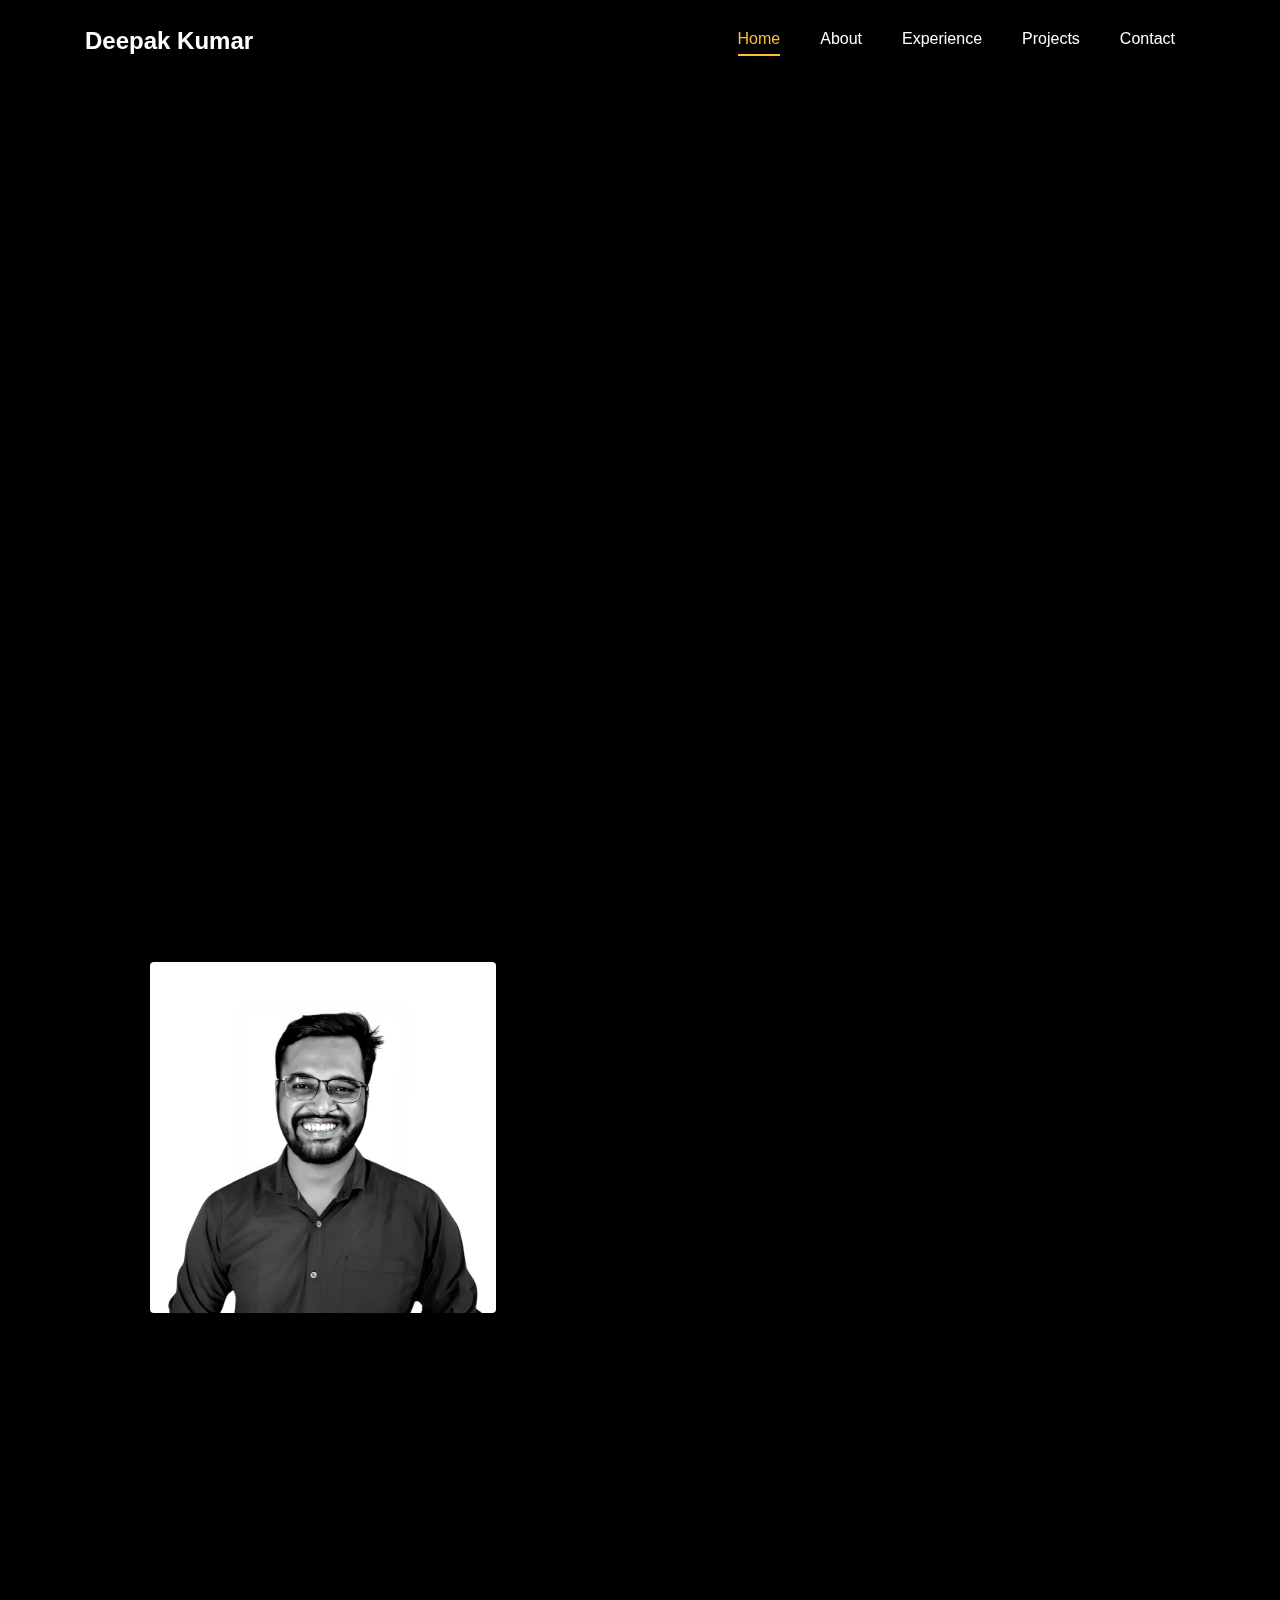
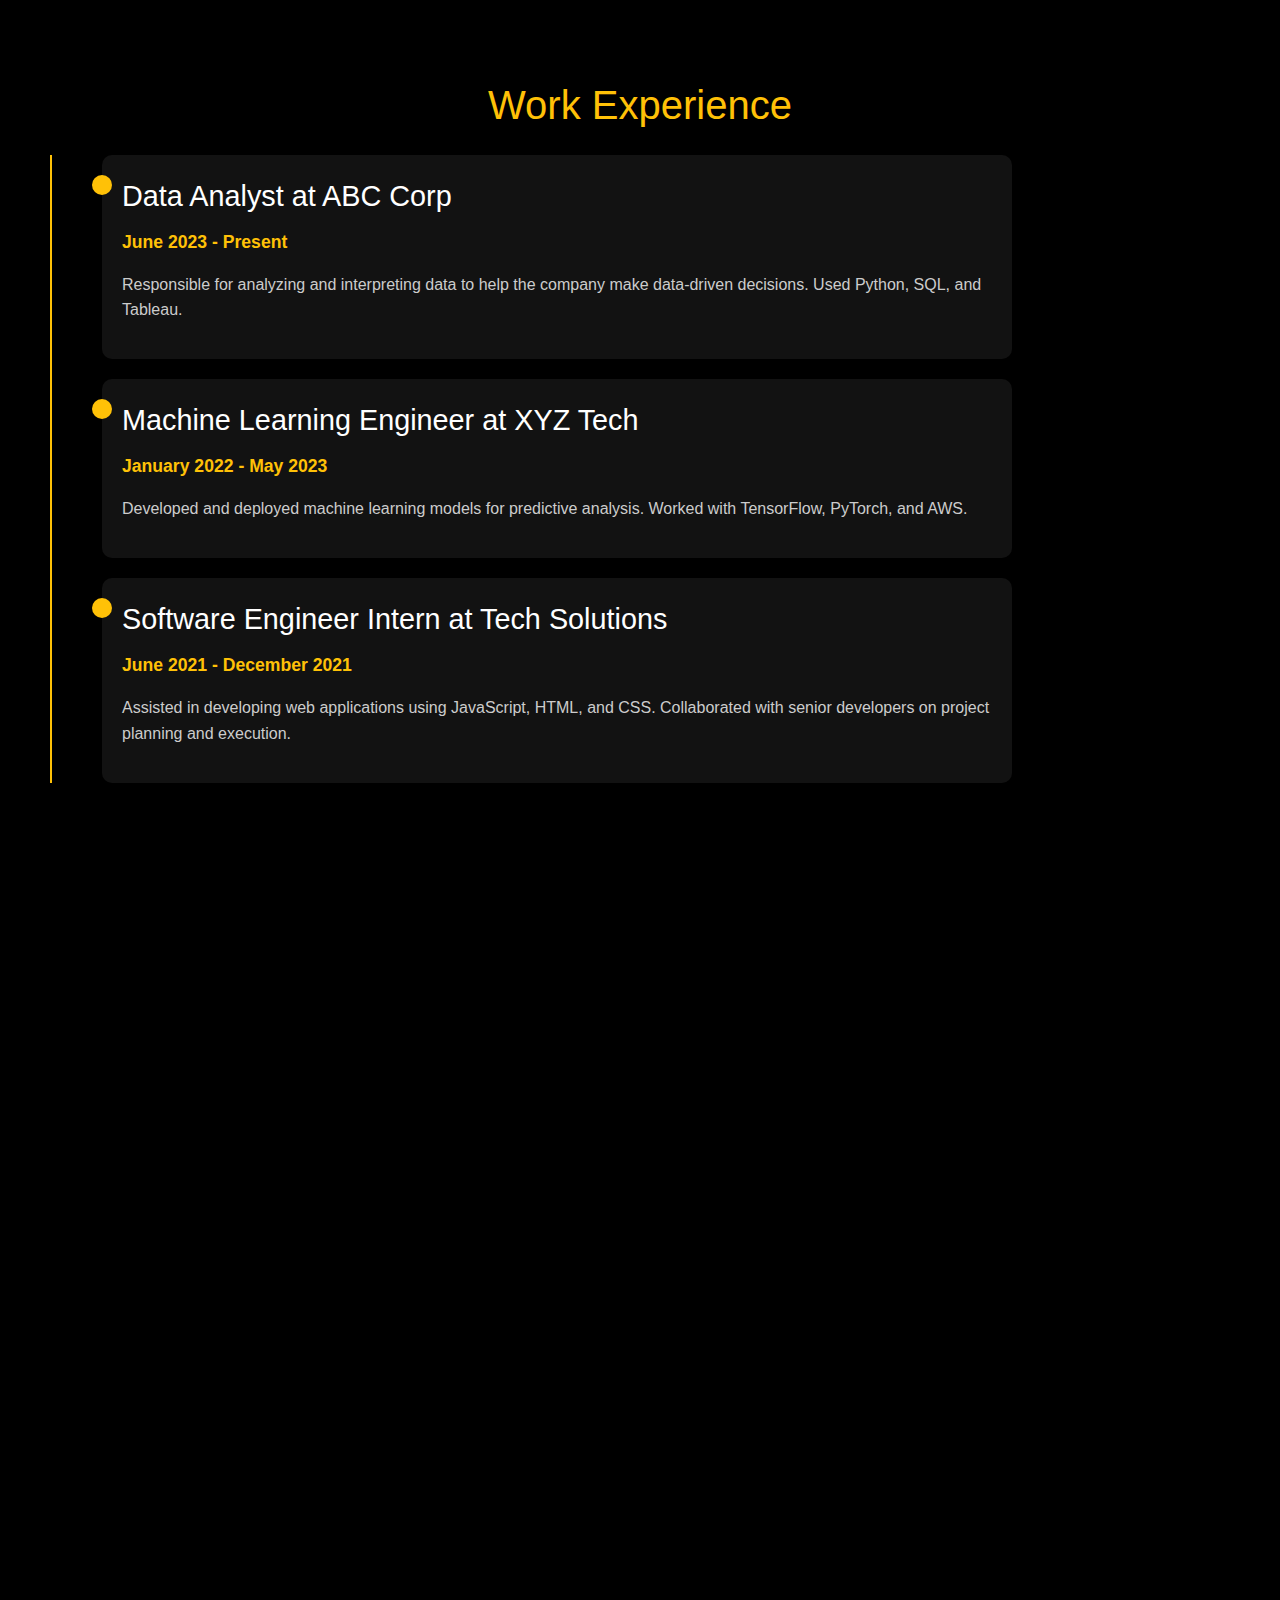
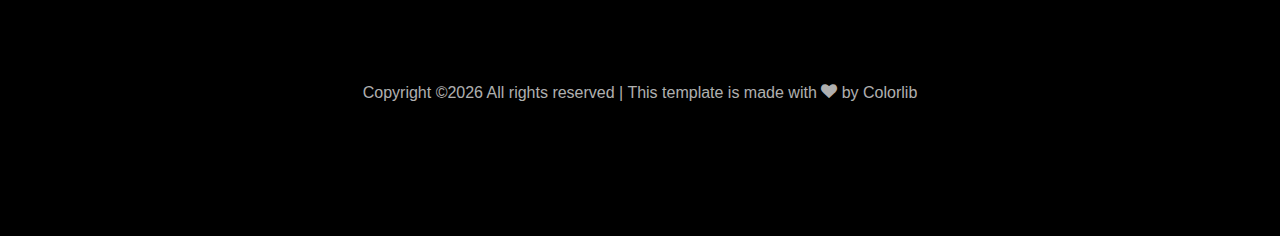
==== index.html @ e30ad7eb "project_3" ====
<!DOCTYPE html>
<html lang="en">
  <head>
    <title>Deepak kumar</title>
	  <!-- Favicons -->
  <link href="images/favicon.png" rel="icon">
    <meta charset="utf-8">
    <meta name="viewport" content="width=device-width, initial-scale=1, shrink-to-fit=no">
    
    <link href="https://fonts.googleapis.com/css?family=Poppins:100,200,300,400,500,600,700,800,900" rel="stylesheet">

    <link rel="stylesheet" href="css/open-iconic-bootstrap.min.css">
    <link rel="stylesheet" href="css/animate.css">
    
    <link rel="stylesheet" href="css/owl.carousel.min.css">
    <link rel="stylesheet" href="css/owl.theme.default.min.css">
    <link rel="stylesheet" href="css/magnific-popup.css">

    <link rel="stylesheet" href="css/aos.css">

    <link rel="stylesheet" href="css/ionicons.min.css">
    
    <link rel="stylesheet" href="css/flaticon.css">
    <link rel="stylesheet" href="css/icomoon.css">
    <link rel="stylesheet" href="css/style.css">



<style>

/*======================================
//--//-->   ABOUT
======================================*/

.about-mf .box-shadow-full {
  padding-top: 4rem;
  padding-bottom: 4rem;
}

.about-mf .about-img {
  margin-bottom: 2rem;
}

.about-mf .about-img img {
  margin-left: 10px;
}


.skill-mf .progress {
  /* background-color: #cde1f8; */
  margin: .5rem 0 1.2rem 0;
  border-radius: 0;
  height: .7rem;
}

.skill-mf .progress .progress-bar {
  height: .7rem;
  background-color: #ffbd39;
}


/* Animation styles */
#typing-animation {
  position: relative;
  font-size: 30px;
  font-weight: bold;
  color: rgb(255, 255, 255);
  overflow: hidden;
  white-space: nowrap;
  animation: typing 3s steps(20, end) infinite;
}

#typing-animation:before {
  content: "";
  /* position: absolute; */
  top: 0;
  left: 0;
  width: 0;
  height: 100%;
  background-color: #ccc;
  animation: typing-cursor 0.5s ease-in-out infinite;
}

@keyframes typing {
  from {
    width: 0;
  }
  to {
    width: 100%;
  }
}

@keyframes typing-cursor {
  from {
    width: 5px;
  }
  to {
    width: 0;
  }
}


/* project image zoom effect */

.zoom-effect {
  overflow: hidden;
  transition: transform 0.3s ease-out;
}

.zoom-effect:hover {
  transform: scale(1.1);
}


</style>


  </head>
  <body data-spy="scroll" data-target=".site-navbar-target" data-offset="300">
	  
	  
    <nav class="navbar navbar-expand-lg navbar-dark ftco_navbar ftco-navbar-light site-navbar-target" id="ftco-navbar">
	    <div class="container">
	      <a class="navbar-brand" href="index.html">Deepak Kumar</a>
	      <button class="navbar-toggler js-fh5co-nav-toggle fh5co-nav-toggle" type="button" data-toggle="collapse" data-target="#ftco-nav" aria-controls="ftco-nav" aria-expanded="false" aria-label="Toggle navigation">
	        <span class="oi oi-menu"></span> Menu
	      </button>

	      <div class="collapse navbar-collapse" id="ftco-nav">
	        <ul class="navbar-nav nav ml-auto">
	          <li class="nav-item"><a href="#home-section" class="nav-link"><span>Home</span></a></li>
	          <li class="nav-item"><a href="#about-section" class="nav-link"><span>About</span></a></li>
	          <li class="nav-item"><a href="#work-experience" class="nav-link"><span>Experience</span></a></li>
<!-- 	          <li class="nav-item"><a href="#resume-section" class="nav-link"><span>Resume</span></a></li> -->
	          <li class="nav-item"><a href="#project-section" class="nav-link"><span>Projects</span></a></li>
	          <li class="nav-item"><a href="#contact-section" class="nav-link"><span>Contact</span></a></li>
	        </ul>
	      </div>
	    </div>
	  </nav>
	  <section id="home-section" class="hero">
		  <div class="home-slider  owl-carousel">
	       <div class="slider-item ">
	      	<div class="overlay"></div>
	         <div class="container">
	          <div class="row d-md-flex no-gutters slider-text align-items-end justify-content-end" data-scrollax-parent="true">
	          	<div class="one-third js-fullheight order-md-last img" style ="background-image:url(images/bg_1.png);">
	          	 <div class="overlay"></div>
	          	</div>
		          <div class="one-forth d-flex  align-items-center ftco-animate" data-scrollax=" properties: { translateY: '70%' }">
		          	<div class="text">
		          		<span class="subheading">Hello!</span>
			            <h1 class="mb-4 mt-3">I'm <span>Deepak Kumar</span></h1>

						<!-- Element to contain animated typing -->
						<span id="typing-animation"></span>

						<script>

						// Initialize the typing animation
						const typingAnimationElement = document.getElementById('typing-animation');

						// Create an array of typing text
						const typingTexts = [
						'Data Analyst  ',
						'  ',
						'   ',
						];

						// Create a function to display the typing animation for a given text
						function playTypingAnimation(text) {
						// Loop through each character and add it to the element
						for (let i = 0; i < text.length; i++) {
							setTimeout(() => {
							typingAnimationElement.textContent += text[i];
							}, i * 200); // Increase the delay to slow down the typing animation
						}

						// Once the animation is complete, reset the text and start over
						setTimeout(() => {
							typingAnimationElement.textContent = '';
							playTypingAnimation(typingTexts[(typingTexts.indexOf(text) + 1) % typingTexts.length]);
						}, text.length * 200);
						}

						// Start the typing animation loop
						playTypingAnimation(typingTexts[0]);

						</script>

						<br>
						<br>
			            <h2>Making Data Speak</h2>
						<!-- <h2 class="d-flex" style="margin-bottom: 0">With over 5 years of experience</h2> -->
						<!-- <br> -->
			            <p><a href="https://medium.com/@kumardeepaks2k" target="_blank" class="btn btn-primary py-3 px-4">Blogs</a> 
							<a href="https://www.linkedin.com/in/deepakkumar2k/" target="_blank" class="btn btn-white btn-outline-white py-3 px-4">LinkedIn</a></p>
		            </div>
		          </div>
	        	</div>
	        </div>
	      </div>
		</div>
    </section>



    <section class="ftco-about img ftco-section ftco-no-pb" id="about-section">
    	<div class="container">
			<div class="row">
				<div class="row d-flex align-items-stretch">
				<!-- <div class="row d-flex"> -->
					<div class="col-md-6 col-lg-5 d-flex">
						<div class="img-about img d-flex align-items-stretch">
							<div class="overlay">
								<div class="row">
									<div class="col-sm-6 col-md-5">
									  <div class="about-img">
										<img src="images\hfdd.jpg" class="img-fluid rounded b-shadow-a" alt="">
									  </div>
									</div>
									<!-- Details next to profile image -->
									<div class="col-sm-6 col-md-7">
									  <div class="about-info">
										<!-- <p><span class="title-s">Name: </span> <span>Deepak Kumar</span></p>
										<p><span class="title-s">Role: </span> <span> Data Analyst</span></p>
										<p><span class="title-s">Skills: </span> <span>Valuation and Data Analytics</span></p>
										<p><span class="title-s">Address: </span> <span>Cuttack, India</span></p> -->
									  </div>
									</div>
								  </div>

								<!-- <div class="skill-mf">
									<p class="title-s">Skills</p>
									<span>SQL</span> <span class="pull-right">95%</span>
									<div class="progress">
										<div class="progress-bar" role="progressbar" style="width: 95%;" aria-valuenow="95" aria-valuemin="0"
											aria-valuemax="100"></div>
									</div>
									
									<span>PYTHON</span> <span class="pull-right">85%</span>
									<div class="progress">
										<div class="progress-bar" role="progressbar" style="width: 85%" aria-valuenow="85" aria-valuemin="0"
											aria-valuemax="100"></div>
									</div>
									
									<span>Data Visualization</span> <span class="pull-right">90%</span>
									<div class="progress">
										<div class="progress-bar" role="progressbar" style="width: 90%" aria-valuenow="90" aria-valuemin="0"
											aria-valuemax="100"></div>
									</div>
									
									<span>Statistical Analysis</span> <span class="pull-right">85%</span>
									<div class="progress">
										<div class="progress-bar" role="progressbar" style="width: 85%" aria-valuenow="85" aria-valuemin="0"
											aria-valuemax="100"></div>
									</div>
									
									<span>Machine Learning</span> <span class="pull-right">80%</span>
									<div class="progress">
										<div class="progress-bar" role="progressbar" style="width: 80%" aria-valuenow="80" aria-valuemin="0"
											aria-valuemax="100"></div>
									</div>
								</div> -->
							</div>
						</div>
					</div>
					
					<div class="col-md-6 col-lg-7 pl-lg-5 pb-5">
						<div class="row justify-content-start pb-3">
							<div class="col-md-12 heading-section ftco-animate">
								
								<h1 class="big">About</h1>
								<h2 class="mb-4">About Me</h2>
								
								<p>Hi, I’m Deepak! I am passionate about data and technology, currently focusing on building my expertise in data analytics and data engineering. With a deep interest in using data to solve real-world problems, I’m working towards leveraging my skills to drive impactful, data-driven decisions across industries.My background has also provided me with a solid foundation in financial analysis, which helps me understand the critical importance of data-driven insights in making sound business decisions.</p>
								<ul class="about-info mt-4 px-md-0 px-2">
									<li class="d-flex"><span>Profile:</span> <span>Data Analytics &amp; Data Engineering</span></li>
									<li class="d-flex"><span>Domain:</span> <span>Retail, Ecommerce, BFSI &amp; Finance</span></li>
									<li class="d-flex"><span>Education:</span> <span>Bachelor of Arts in Mathematics (Statistics and Economics)</span></li>
									<li class="d-flex"><span>Language:</span> <span>English</span></li>
									<!-- <li class="d-flex"><span>BI Tools:</span> <span>Microsoft Power BI &amp; Tableau</span></li> -->
									<li class="d-flex"><span>Other Skills:</span> <span>Python, Excel, Git, Power BI, SQL, Tableau, &amp; Google Analytics</span></li>
									<li class="d-flex"><span>Interest:</span> <span>Reading, Indoor Rock Climbing, Anime</span></li>
									
								</ul>
							</div>
						</div>


						<div class="counter-wrap ftco-animate d-flex mt-md-3">
							<div class="text">
								<p class="mb-4">
									<span class="number" data-number="4">0</span> <span>+</span>
									<span>&nbsp; Projects completed</span>
								</p>
								<p><a href="https://www.linkedin.com/in/deepakkumar2k/" target="_blank" class="btn btn-primary py-3 px-3">LinkedIn</a></p>
							</div>
						</div>
					</div>
				</div>
			</div>
		</div>
    </section>

	<!--"Work experience Section"-->
	<section id = "work-experience">
		<div class="work-experience">
		<h2>Work Experience</h2>
		<div id="timeline-container" class="timeline"></div>
		</div>
	</section>
	
    <!-- <section class="ftco-section ftco-no-pb" id="resume-section">
    	<div class="container">
    		<div class="row justify-content-center pb-5">
          <div class="col-md-10 heading-section text-center ftco-animate">
          	<h1 class="big big-2">Resume</h1>
            <h2 class="mb-4">Resume</h2>
            <p>Seasoned Senior Data Analyst with 5+ years of experience driving business strategies through data-driven insights. Proven expertise in data science, statistical analysis, machine learning algorithms and project management.</p>
          </div>
        </div>

		<div class="row">
			<h1 class="big-4">Experience</h1>
			<div class="underline"></div>
		</div>
		<br>
		
		<div class="row">
				<div class="col-md-6">
					<div class="resume-wrap ftco-animate">
						<span class="date">2021-Present</span>
						<h2>Senior Data Analyst</h2>
						<span class="position">Merkle</span>
						<p class="mt-4">Merkle, a leading CXM and media company with over 10K+ professionals globally. It's a part of Dentsu International. 
							<ul>
								<li>Analysed ad campaigns, clickstream, and customer surveys data, identified an increasing demand and launched a strategic product line.</li>
								<li>Developed time series forecasting models to predict sales and optimize marketing budgets, got model performance of 92%.</li>
								<li>Designed and executed A/B tests, performed rigorous statistical analysis. Led to 20% MoM increase in the conversion rate.</li>
							</ul>
						</p>
					</div>

				</div>

				<div class="col-md-6">
					<div class="resume-wrap ftco-animate">
						<span class="date">2018-2021</span>
						<h2>Senior Data Analyst</h2>
						<span class="position">iQuanti</span>
						<p class="mt-4">iQuanti is a data-driven digital marketing analytics and solutions company, helps top 100 global brands. 
							<ul>
								<li>Performed in-depth market research and analysis to create online pages. Resulted in ~100% website growth and 30% increase in conversion rate YoY.</li>
								<li>Delivered multiple training and mentorship sessions on analytical tools like SQL, MS Excel, Power BI, Tableau and Python.</li>
								<li>Performed migration and enhancements for merchandising dashboard, involved data integration and its feature improvement.</li>
							</ul>
						</p>
					</div>

				</div>
			</div>

		<br>
		<br>

		<div class="row">
			<h1 class="big-4">Education</h1>
			<div class="underline"></div>
		</div>
		<br>
		
			<div class="row">
    			<div class="col-md-6">
    				<div class="resume-wrap ftco-animate">
    					<span class="date">2014-2018</span>
    					<h2>Bachelor of Engineering</h2>
    					<span class="position">Visvesvaraya Technological University</span>
    					<p class="mt-4">Grade: First class distinction.</p>
    				</div>
    			</div>

    			<div class="col-md-6">
    				<div class="resume-wrap ftco-animate">
    					<span class="date">2012-2013</span>
    					<h2>Higher Secondary School</h2>
    					<span class="position">Army Public School</span>
    					<p class="mt-4">Grade: First class distinction.</p>
    				</div>
				</div>
    		</div>

    		<div class="row justify-content-center mt-5">
    			<div class="col-md-6 text-center ftco-animate">
    				<p><a href="#" class="btn btn-primary py-4 px-5">Download CV</a></p>
    			</div>
    		</div>
    	</div>
    </section> -->

   

    <section class="ftco-section" id="project-section">
      <div class="container">
        <div class="row justify-content-center mb-5 pb-5">
          <div class="col-md-7 heading-section text-center ftco-animate">
            <h1 class="big big-2">Projects</h1>
            <h2 class="mb-4">Projects</h2>
            <p>Below are my Data Analytics projects on SQL, Python, Power BI & ML.</p>
          </div>
        </div>
        <div class="row d-flex">
          <div class="col-md-4 d-flex ftco-animate">
          	<div class="blog-entry justify-content-end">
              <a href="https://github.com/kumardeepak2k/project_1_Data_jobs_dashboard"  target="_blank" class="block-20 zoom-effect" style="background-image: url('images/proj_1.jpg');">
              </a>
              <div class="text mt-3 float-right d-block">
				

                <h3 class="heading"><a href="https://github.com/kumardeepak2k/project_1_Data_jobs_dashboard" target="_blank">Analyzing Global Data Job Trends</a></h3>
                <p>This project explores hiring trends, skill demands, and salary insights for data professionals worldwide by analyzing job postings from leading recruitment platforms.</p>
              </div>
            </div>
          </div>
          <div class="col-md-4 d-flex ftco-animate">
          	<div class="blog-entry justify-content-end">
              <a href="https://github.com/kumardeepak2k/project_2_healthcare_dashboard_provider" target="_blank" class="block-20 zoom-effect" style="background-image: url('images/proj_2.png');">
              </a>
              <div class="text mt-3 float-right d-block">

                <h3 class="heading"><a href="https://github.com/kumardeepak2k/project_2_healthcare_dashboard_provider" target="_blank" >Health Care Dashboard Provider</a></h3>
                <p>Built a comprehensive Healthcare Provider Dashboard using Power BI to analyze over £2M+ in healthcare financial and operational data..</p>
              </div>
            </div>
          </div>
          <div class="col-md-4 d-flex ftco-animate">
          	<div class="blog-entry">
              <a href="https://github.com/kumardeepak2k/project_3_HR_analytics_dashboard_" target="_blank" class="block-20 zoom-effect" style="background-image: url('images/proj_3.png');">
              </a>
              <div class="text mt-3 float-right d-block">

                <h3 class="heading"><a href="https://github.com/kumardeepak2k/project_3_HR_analytics_dashboard_" target="_blank">HR Analytics Dashboard</a></h3>
                <p>Unlocking Attrition Insights: A Data-Driven Approach to Improve Employee Retention</p>
              </div>
            </div>
          </div>
        </div>
	<br>
		<!-- added justify-content-center to center align the last two projects -->
		<div class="row d-flex justify-content-center">  
			<div class="col-md-4 d-flex ftco-animate">
				<div class="blog-entry justify-content-end">
				<a href="https://github.com/rishabhnmishra/sales_forecasting/tree/main" target="_blank" class="block-20 zoom-effect" style="background-image: url('images/proj_4.jpg');">
				</a>
				<div class="text mt-3 float-right d-block">
  
				  <h3 class="heading"><a href="https://github.com/rishabhnmishra/sales_forecasting/tree/main" target="_blank">Sales Forecast- Time Series Forecasting</a></h3>
				  <p>Used multiple machine learning models to forecast sales (retail store) and performed time series analysis.</p>
				</div>
			  </div>
			</div>
			<div class="col-md-4 d-flex ftco-animate">
				<div class="blog-entry justify-content-end">
				<a href="https://github.com/rishabhnmishra/customer_segmentation/blob/main/Customer_Segmentation-final.ipynb" target="_blank" class="block-20 zoom-effect" style="background-image: url('images/proj_5.jpg');">
				</a>
				<div class="text mt-3 float-right d-block">

				 <h3 class="heading"><a href="https://github.com/rishabhnmishra/SQL_Music_Store_Analysis/blob/main/Music_Store_Query.sql" target="_blank">Digital Music Store Data Analysis using SQL</a></h3>
					<p>Analyzed music store data using advanced SQL queires to identify gaps and increase the business growth.</p>
				  </div>
				</div>
			  </div>
			  <div class="col-md-4 d-flex ftco-animate">
				  <div class="blog-entry justify-content-end">
				  <a href="https://github.com/rishabhnmishra/Python_Diwali_Sales_Analysis/blob/main/Diwali_Sales_Analysis.ipynb" target="_blank" class="block-20 zoom-effect" style="background-image: url('images/proj_2.jpg');">
				  </a>
				  <div class="text mt-3 float-right d-block">

				  <h3 class="heading"><a href="https://github.com/rishabhnmishra/customer_segmentation/blob/main/Customer_Segmentation-final.ipynb" target="_blank">Customer Segmentation using clustering model</a></h3>
				  <p>Developed a ML model to give various recommendations of financial products &amp; services on target customer groups.</p>
				</div>
			  </div>
			</div>
		 </div>
	  </div>
    </section>

	<section class="ftco-section ftco-no-pt ftco-no-pb ftco-counter img" id="section-counter">
      <!-- <div class="container">
		<div class="row d-md-flex align-items-center">
          <div class="col-md d-flex justify-content-center counter-wrap ftco-animate">
            <div class="block-18">
              <div class="text">
                <strong class="number" data-number="20">0</strong>
                <span>Achievements</span>
              </div>
            </div>
          </div>
          <div class="col-md d-flex justify-content-center counter-wrap ftco-animate">
            <div class="block-18">
              <div class="text">
                <strong class="number" data-number="30">0</strong>
                <span>Projects</span>
              </div>
            </div>
          </div>
          <div class="col-md d-flex justify-content-center counter-wrap ftco-animate">
            <div class="block-18">
              <div class="text">
                <strong class="number" data-number="1000">0</strong>
                <span>Mentored Students</span>
              </div>
            </div>
          </div>
          <div class="col-md d-flex justify-content-center counter-wrap ftco-animate">
            <div class="block-18">
              <div class="text">
                <strong class="number" data-number="500">0</strong>
                <span>Cups of coffee</span>
              </div>
            </div>
          </div>
        </div> -->
      </div>
	
	  <!-- <div class="ftco-section ftco-hireme img margin-top" style="background-image: url(images/bg_1.jpg)"> -->
			<!-- <div class="container"> -->
				<div class="row justify-content-center">
					<div class="col-md-7 ftco-animate text-center">
						<h2>More projects on<span> Github  </span> </h2>
						<div class="heading"> <h4> I solve business problems &amp; make data speak </h4>
						<br>
						<p><a href="https://github.com/kumardeepak2k" target="_blank" class="btn btn-primary py-3 px-5">GitHub</a></p>
						</div>
					</div>
				</div>
			<!-- </div> -->
		</div>
	</section>



    <section class="ftco-section contact-section ftco-no-pb" id="contact-section">
      <div class="container">
      	<div class="row justify-content-center mb-5 pb-3">
          <div class="col-md-7 heading-section text-center ftco-animate">
            <h1 class="big big-2">Contact</h1>
            <h2 class="mb-4">Contact Me</h2>
            <p>Below are the details to reach out to me!</p>
          </div>
        </div>

        <div class="row d-flex contact-info mb-5">
          <div class="col-md-6 col-lg-3 d-flex ftco-animate">
          	<div class="align-self-stretch box p-4 text-center">
          		<div class="icon d-flex align-items-center justify-content-center">
          			<span class="icon-map-signs"></span>
          		</div>
          		<h3 class="mb-4">Address</h3>
	            <p>Cuttack, India</p>
	          </div>
          </div>
          <div class="col-md-6 col-lg-3 d-flex ftco-animate">
          	<div class="align-self-stretch box p-4 text-center">
          		<div class="icon d-flex align-items-center justify-content-center">
          			<span class="icon-phone2"></span>
          		</div>
          		<h3 class="mb-4">Contact Number</h3>
	            <p><a href="tel://xxx">+ 91- </a></p>
	          </div>
          </div>
          <div class="col-md-6 col-lg-3 d-flex ftco-animate">
          	<div class="align-self-stretch box p-4 text-center">
          		<div class="icon d-flex align-items-center justify-content-center">
          			<span class="icon-paper-plane"></span>
          		</div>
          		<h3 class="mb-4">Email Address</h3>
	            <p><a href="mailto:info@yoursite.com">kumardeepaks2k@gmail.com</a></p>
	          </div>
          </div>
          <div class="col-md-6 col-lg-3 d-flex ftco-animate">
          	<div class="align-self-stretch box p-4 text-center">
          		<div class="icon d-flex align-items-center justify-content-center">
          			<span class="icon-globe"></span>
          		</div>
          		<h3 class="mb-4">Download Resume</h3>
	            <p><a href="https://docs.google.com/document/d/1S8dfrNpMRT6scLlOGM3d0_rFPdHMsK5o/edit" target="_blank">Resume link</a></p>
	          </div>
          </div>

		  <div class="container">
			<br>
			<br>
			<div class="row justify-content-center">
				<div class="col-md-7 ftco-animate text-center">
					<!-- <h2>Have a<span> Question?  </span> <a href="https://forms.gle/uLaTShUKXraAvHJ77" class="btn btn-primary py-3 px-5">Click Here</a> </h2> -->
				</div>
			</div>
				<br>
					<ul class="ftco-footer-social list-unstyled d-flex justify-content-center align-items-center mb-0">
					  <li class="ftco-animate normal-txt">Find me on  </li>
					  <li class="ftco-animate"><a href="https://www.youtube.com/@insightOps" target="_blank" ><span class="icon-youtube"></span></a></li>
					  <li class="ftco-animate"><a href="https://www.linkedin.com/in/deepakkumar2k/"target="_blank" ><span class="icon-linkedin"></span></a></li>  
					  <li class="ftco-animate"><a href="https://x.com/TheEcofinsights"target="_blank" ><span class="icon-twitter"></span></a></li>
					  <!-- <li class="ftco-animate"><a href="https://twitter.com/rishabhnmishra"><span class="icon-facebook"></span></a></li> -->
				      <li class="ftco-animate"><a href="https://www.instagram.com/deepakk_2k/"target="_blank" ><span class="icon-instagram"></span></a></li>
					</ul>
				<br>
		   </div>
   </div>
 </section>


 
	
    <footer class="ftco-footer ftco-section">
		<div class="container">
		  <div class="row">
			<div class="col-md-12 text-center">
  
			  <p><!-- Link back to Colorlib can't be removed. Template is licensed under CC BY 3.0. -->
	Copyright &copy;<script>document.write(new Date().getFullYear());</script> All rights reserved | This template is made with <i class="icon-heart color-danger" aria-hidden="true"></i> by <a href="https://colorlib.com" target="_blank">Colorlib</a>
	<!-- Link back to Colorlib can't be removed. Template is licensed under CC BY 3.0. --></p>
			</div>
		  </div>
		</div>
	  </footer>


  <!-- loader -->
  <div id="ftco-loader" class="show fullscreen"><svg class="circular" width="48px" height="48px"><circle class="path-bg" cx="24" cy="24" r="22" fill="none" stroke-width="4" stroke="#eeeeee"/><circle class="path" cx="24" cy="24" r="22" fill="none" stroke-width="4" stroke-miterlimit="10" stroke="#F96D00"/></svg></div>


  <script src="js/jquery.min.js"></script>
  <script src="js/jquery-migrate-3.0.1.min.js"></script>
  <script src="js/popper.min.js"></script>
  <script src="js/bootstrap.min.js"></script>
  <script src="js/jquery.easing.1.3.js"></script>
  <script src="js/jquery.waypoints.min.js"></script>
  <script src="js/jquery.stellar.min.js"></script>
  <script src="js/owl.carousel.min.js"></script>
  <script src="js/jquery.magnific-popup.min.js"></script>
  <script src="js/aos.js"></script>
  <script src="js/jquery.animateNumber.min.js"></script>
  <script src="js/scrollax.min.js"></script>
  
  <script src="js/main.js"></script>
    

  <script>
    // Your JavaScript code goes here
    const workExperienceData = [
        {
            title: "Data Analyst",
            company: "ABC Corp",
            duration: "June 2023 - Present",
            description: "Responsible for analyzing and interpreting data to help the company make data-driven decisions. Used Python, SQL, and Tableau."
        },
        {
            title: "Machine Learning Engineer",
            company: "XYZ Tech",
            duration: "January 2022 - May 2023",
            description: "Developed and deployed machine learning models for predictive analysis. Worked with TensorFlow, PyTorch, and AWS."
        },
        {
            title: "Software Engineer Intern",
            company: "Tech Solutions",
            duration: "June 2021 - December 2021",
            description: "Assisted in developing web applications using JavaScript, HTML, and CSS. Collaborated with senior developers on project planning and execution."
        }
    ];

    function renderWorkExperience() {
        const container = document.getElementById("timeline-container");
        workExperienceData.forEach(entry => {
            const experienceDiv = document.createElement("div");
            experienceDiv.classList.add("experience-item");

            experienceDiv.innerHTML = `
                <h3>${entry.title} at ${entry.company}</h3>
                <p class="job-duration">${entry.duration}</p>
                <p>${entry.description}</p>
            `;

            container.appendChild(experienceDiv);
        });
    }

    // Call the function to render the work experience
    renderWorkExperience();
</script>

  </body>
</html>
---- css/flaticon.css ----
/*
  	Flaticon icon font: Flaticon
  	Creation date: 04/01/2019 13:45
  	*/


@font-face {
  font-family: "Flaticon";
  src: url("../fonts/flaticon/font/Flaticon.eot");
  src: url("../fonts/flaticon/font/Flaticon.eot?#iefix") format("embedded-opentype"),
       url("../fonts/flaticon/font/Flaticon.woff") format("woff"),
       url("../fonts/flaticon/font/Flaticon.ttf") format("truetype"),
       url("../fonts/flaticon/font/Flaticon.svg#Flaticon") format("svg");
  font-weight: normal;
  font-style: normal;
}

@media screen and (-webkit-min-device-pixel-ratio:0) {
  @font-face {
    font-family: "Flaticon";
    src: url("../fonts/flaticon/font/Flaticon.svg#Flaticon") format("svg");
  }
}

[class^="flaticon-"]:before, [class*=" flaticon-"]:before,
[class^="flaticon-"]:after, [class*=" flaticon-"]:after {   
  font-family: Flaticon;
  font-style: normal;
  font-weight: normal;
  font-variant: normal;
  text-transform: none;
  line-height: 1;

  /* Better Font Rendering =========== */
  -webkit-font-smoothing: antialiased;
  -moz-osx-font-smoothing: grayscale;
}

.flaticon-ideas:before { content: "\f100"; }
.flaticon-flasks:before { content: "\f101"; }
.flaticon-analysis:before { content: "\f102"; }
.flaticon-ux-design:before { content: "\f103"; }
.flaticon-web-design:before { content: "\f104"; }
.flaticon-idea:before { content: "\f105"; }
.flaticon-innovation:before { content: "\f106"; }
---- css/icomoon.css ----
@font-face {
  font-family: 'icomoon';
  src:  url('../fonts/icomoon/icomoon.eot?6tt51o');
  src:  url('../fonts/icomoon/icomoon.eot?6tt51o#iefix') format('embedded-opentype'),
    url('../fonts/icomoon/icomoon.ttf?6tt51o') format('truetype'),
    url('../fonts/icomoon/icomoon.woff?6tt51o') format('woff'),
    url('../fonts/icomoon/icomoon.svg?6tt51o#icomoon') format('svg');
  font-weight: normal;
  font-style: normal;
}

[class^="icon-"], [class*=" icon-"] {
  /* use !important to prevent issues with browser extensions that change fonts */
  font-family: 'icomoon' !important;
  speak: none;
  font-style: normal;
  font-weight: normal;
  font-variant: normal;
  text-transform: none;
  line-height: 1;

  /* Better Font Rendering =========== */
  -webkit-font-smoothing: antialiased;
  -moz-osx-font-smoothing: grayscale;
}

.icon-asterisk:before {
  content: "\f069";
}
.icon-plus:before {
  content: "\f067";
}
.icon-question:before {
  content: "\f128";
}
.icon-minus:before {
  content: "\f068";
}
.icon-glass:before {
  content: "\f000";
}
.icon-music:before {
  content: "\f001";
}
.icon-search:before {
  content: "\f002";
}
.icon-envelope-o:before {
  content: "\f003";
}
.icon-heart:before {
  content: "\f004";
}
.icon-star:before {
  content: "\f005";
}
.icon-star-o:before {
  content: "\f006";
}
.icon-user:before {
  content: "\f007";
}
.icon-film:before {
  content: "\f008";
}
.icon-th-large:before {
  content: "\f009";
}
.icon-th:before {
  content: "\f00a";
}
.icon-th-list:before {
  content: "\f00b";
}
.icon-check:before {
  content: "\f00c";
}
.icon-close:before {
  content: "\f00d";
}
.icon-remove:before {
  content: "\f00d";
}
.icon-times:before {
  content: "\f00d";
}
.icon-search-plus:before {
  content: "\f00e";
}
.icon-search-minus:before {
  content: "\f010";
}
.icon-power-off:before {
  content: "\f011";
}
.icon-signal:before {
  content: "\f012";
}
.icon-cog:before {
  content: "\f013";
}
.icon-gear:before {
  content: "\f013";
}
.icon-trash-o:before {
  content: "\f014";
}
.icon-home:before {
  content: "\f015";
}
.icon-file-o:before {
  content: "\f016";
}
.icon-clock-o:before {
  content: "\f017";
}
.icon-road:before {
  content: "\f018";
}
.icon-download:before {
  content: "\f019";
}
.icon-arrow-circle-o-down:before {
  content: "\f01a";
}
.icon-arrow-circle-o-up:before {
  content: "\f01b";
}
.icon-inbox:before {
  content: "\f01c";
}
.icon-play-circle-o:before {
  content: "\f01d";
}
.icon-repeat:before {
  content: "\f01e";
}
.icon-rotate-right:before {
  content: "\f01e";
}
.icon-refresh:before {
  content: "\f021";
}
.icon-list-alt:before {
  content: "\f022";
}
.icon-lock:before {
  content: "\f023";
}
.icon-flag:before {
  content: "\f024";
}
.icon-headphones:before {
  content: "\f025";
}
.icon-volume-off:before {
  content: "\f026";
}
.icon-volume-down:before {
  content: "\f027";
}
.icon-volume-up:before {
  content: "\f028";
}
.icon-qrcode:before {
  content: "\f029";
}
.icon-barcode:before {
  content: "\f02a";
}
.icon-tag:before {
  content: "\f02b";
}
.icon-tags:before {
  content: "\f02c";
}
.icon-book:before {
  content: "\f02d";
}
.icon-bookmark:before {
  content: "\f02e";
}
.icon-print:before {
  content: "\f02f";
}
.icon-camera:before {
  content: "\f030";
}
.icon-font:before {
  content: "\f031";
}
.icon-bold:before {
  content: "\f032";
}
.icon-italic:before {
  content: "\f033";
}
.icon-text-height:before {
  content: "\f034";
}
.icon-text-width:before {
  content: "\f035";
}
.icon-align-left:before {
  content: "\f036";
}
.icon-align-center:before {
  content: "\f037";
}
.icon-align-right:before {
  content: "\f038";
}
.icon-align-justify:before {
  content: "\f039";
}
.icon-list:before {
  content: "\f03a";
}
.icon-dedent:before {
  content: "\f03b";
}
.icon-outdent:before {
  content: "\f03b";
}
.icon-indent:before {
  content: "\f03c";
}
.icon-video-camera:before {
  content: "\f03d";
}
.icon-image:before {
  content: "\f03e";
}
.icon-photo:before {
  content: "\f03e";
}
.icon-picture-o:before {
  content: "\f03e";
}
.icon-pencil:before {
  content: "\f040";
}
.icon-map-marker:before {
  content: "\f041";
}
.icon-adjust:before {
  content: "\f042";
}
.icon-tint:before {
  content: "\f043";
}
.icon-edit:before {
  content: "\f044";
}
.icon-pencil-square-o:before {
  content: "\f044";
}
.icon-share-square-o:before {
  content: "\f045";
}
.icon-check-square-o:before {
  content: "\f046";
}
.icon-arrows:before {
  content: "\f047";
}
.icon-step-backward:before {
  content: "\f048";
}
.icon-fast-backward:before {
  content: "\f049";
}
.icon-backward:before {
  content: "\f04a";
}
.icon-play:before {
  content: "\f04b";
}
.icon-pause:before {
  content: "\f04c";
}
.icon-stop:before {
  content: "\f04d";
}
.icon-forward:before {
  content: "\f04e";
}
.icon-fast-forward:before {
  content: "\f050";
}
.icon-step-forward:before {
  content: "\f051";
}
.icon-eject:before {
  content: "\f052";
}
.icon-chevron-left:before {
  content: "\f053";
}
.icon-chevron-right:before {
  content: "\f054";
}
.icon-plus-circle:before {
  content: "\f055";
}
.icon-minus-circle:before {
  content: "\f056";
}
.icon-times-circle:before {
  content: "\f057";
}
.icon-check-circle:before {
  content: "\f058";
}
.icon-question-circle:before {
  content: "\f059";
}
.icon-info-circle:before {
  content: "\f05a";
}
.icon-crosshairs:before {
  content: "\f05b";
}
.icon-times-circle-o:before {
  content: "\f05c";
}
.icon-check-circle-o:before {
  content: "\f05d";
}
.icon-ban:before {
  content: "\f05e";
}
.icon-arrow-left:before {
  content: "\f060";
}
.icon-arrow-right:before {
  content: "\f061";
}
.icon-arrow-up:before {
  content: "\f062";
}
.icon-arrow-down:before {
  content: "\f063";
}
.icon-mail-forward:before {
  content: "\f064";
}
.icon-share:before {
  content: "\f064";
}
.icon-expand:before {
  content: "\f065";
}
.icon-compress:before {
  content: "\f066";
}
.icon-exclamation-circle:before {
  content: "\f06a";
}
.icon-gift:before {
  content: "\f06b";
}
.icon-leaf:before {
  content: "\f06c";
}
.icon-fire:before {
  content: "\f06d";
}
.icon-eye:before {
  content: "\f06e";
}
.icon-eye-slash:before {
  content: "\f070";
}
.icon-exclamation-triangle:before {
  content: "\f071";
}
.icon-warning:before {
  content: "\f071";
}
.icon-plane:before {
  content: "\f072";
}
.icon-calendar:before {
  content: "\f073";
}
.icon-random:before {
  content: "\f074";
}
.icon-comment:before {
  content: "\f075";
}
.icon-magnet:before {
  content: "\f076";
}
.icon-chevron-up:before {
  content: "\f077";
}
.icon-chevron-down:before {
  content: "\f078";
}
.icon-retweet:before {
  content: "\f079";
}
.icon-shopping-cart:before {
  content: "\f07a";
}
.icon-folder:before {
  content: "\f07b";
}
.icon-folder-open:before {
  content: "\f07c";
}
.icon-arrows-v:before {
  content: "\f07d";
}
.icon-arrows-h:before {
  content: "\f07e";
}
.icon-bar-chart:before {
  content: "\f080";
}
.icon-bar-chart-o:before {
  content: "\f080";
}
.icon-twitter-square:before {
  content: "\f081";
}
.icon-facebook-square:before {
  content: "\f082";
}
.icon-camera-retro:before {
  content: "\f083";
}
.icon-key:before {
  content: "\f084";
}
.icon-cogs:before {
  content: "\f085";
}
.icon-gears:before {
  content: "\f085";
}
.icon-comments:before {
  content: "\f086";
}
.icon-thumbs-o-up:before {
  content: "\f087";
}
.icon-thumbs-o-down:before {
  content: "\f088";
}
.icon-star-half:before {
  content: "\f089";
}
.icon-heart-o:before {
  content: "\f08a";
}
.icon-sign-out:before {
  content: "\f08b";
}
.icon-linkedin-square:before {
  content: "\f08c";
}
.icon-thumb-tack:before {
  content: "\f08d";
}
.icon-external-link:before {
  content: "\f08e";
}
.icon-sign-in:before {
  content: "\f090";
}
.icon-trophy:before {
  content: "\f091";
}
.icon-github-square:before {
  content: "\f092";
}
.icon-upload:before {
  content: "\f093";
}
.icon-lemon-o:before {
  content: "\f094";
}
.icon-phone:before {
  content: "\f095";
}
.icon-square-o:before {
  content: "\f096";
}
.icon-bookmark-o:before {
  content: "\f097";
}
.icon-phone-square:before {
  content: "\f098";
}
.icon-twitter:before {
  content: "\f099";
}
.icon-facebook:before {
  content: "\f09a";
}
.icon-facebook-f:before {
  content: "\f09a";
}
.icon-github:before {
  content: "\f09b";
}
.icon-unlock:before {
  content: "\f09c";
}
.icon-credit-card:before {
  content: "\f09d";
}
.icon-feed:before {
  content: "\f09e";
}
.icon-rss:before {
  content: "\f09e";
}
.icon-hdd-o:before {
  content: "\f0a0";
}
.icon-bullhorn:before {
  content: "\f0a1";
}
.icon-bell-o:before {
  content: "\f0a2";
}
.icon-certificate:before {
  content: "\f0a3";
}
.icon-hand-o-right:before {
  content: "\f0a4";
}
.icon-hand-o-left:before {
  content: "\f0a5";
}
.icon-hand-o-up:before {
  content: "\f0a6";
}
.icon-hand-o-down:before {
  content: "\f0a7";
}
.icon-arrow-circle-left:before {
  content: "\f0a8";
}
.icon-arrow-circle-right:before {
  content: "\f0a9";
}
.icon-arrow-circle-up:before {
  content: "\f0aa";
}
.icon-arrow-circle-down:before {
  content: "\f0ab";
}
.icon-globe:before {
  content: "\f0ac";
}
.icon-wrench:before {
  content: "\f0ad";
}
.icon-tasks:before {
  content: "\f0ae";
}
.icon-filter:before {
  content: "\f0b0";
}
.icon-briefcase:before {
  content: "\f0b1";
}
.icon-arrows-alt:before {
  content: "\f0b2";
}
.icon-group:before {
  content: "\f0c0";
}
.icon-users:before {
  content: "\f0c0";
}
.icon-chain:before {
  content: "\f0c1";
}
.icon-link:before {
  content: "\f0c1";
}
.icon-cloud:before {
  content: "\f0c2";
}
.icon-flask:before {
  content: "\f0c3";
}
.icon-cut:before {
  content: "\f0c4";
}
.icon-scissors:before {
  content: "\f0c4";
}
.icon-copy:before {
  content: "\f0c5";
}
.icon-files-o:before {
  content: "\f0c5";
}
.icon-paperclip:before {
  content: "\f0c6";
}
.icon-floppy-o:before {
  content: "\f0c7";
}
.icon-save:before {
  content: "\f0c7";
}
.icon-square:before {
  content: "\f0c8";
}
.icon-bars:before {
  content: "\f0c9";
}
.icon-navicon:before {
  content: "\f0c9";
}
.icon-reorder:before {
  content: "\f0c9";
}
.icon-list-ul:before {
  content: "\f0ca";
}
.icon-list-ol:before {
  content: "\f0cb";
}
.icon-strikethrough:before {
  content: "\f0cc";
}
.icon-underline:before {
  content: "\f0cd";
}
.icon-table:before {
  content: "\f0ce";
}
.icon-magic:before {
  content: "\f0d0";
}
.icon-truck:before {
  content: "\f0d1";
}
.icon-pinterest:before {
  content: "\f0d2";
}
.icon-pinterest-square:before {
  content: "\f0d3";
}
.icon-google-plus-square:before {
  content: "\f0d4";
}
.icon-google-plus:before {
  content: "\f0d5";
}
.icon-money:before {
  content: "\f0d6";
}
.icon-caret-down:before {
  content: "\f0d7";
}
.icon-caret-up:before {
  content: "\f0d8";
}
.icon-caret-left:before {
  content: "\f0d9";
}
.icon-caret-right:before {
  content: "\f0da";
}
.icon-columns:before {
  content: "\f0db";
}
.icon-sort:before {
  content: "\f0dc";
}
.icon-unsorted:before {
  content: "\f0dc";
}
.icon-sort-desc:before {
  content: "\f0dd";
}
.icon-sort-down:before {
  content: "\f0dd";
}
.icon-sort-asc:before {
  content: "\f0de";
}
.icon-sort-up:before {
  content: "\f0de";
}
.icon-envelope:before {
  content: "\f0e0";
}
.icon-linkedin:before {
  content: "\f0e1";
}
.icon-rotate-left:before {
  content: "\f0e2";
}
.icon-undo:before {
  content: "\f0e2";
}
.icon-gavel:before {
  content: "\f0e3";
}
.icon-legal:before {
  content: "\f0e3";
}
.icon-dashboard:before {
  content: "\f0e4";
}
.icon-tachometer:before {
  content: "\f0e4";
}
.icon-comment-o:before {
  content: "\f0e5";
}
.icon-comments-o:before {
  content: "\f0e6";
}
.icon-bolt:before {
  content: "\f0e7";
}
.icon-flash:before {
  content: "\f0e7";
}
.icon-sitemap:before {
  content: "\f0e8";
}
.icon-umbrella:before {
  content: "\f0e9";
}
.icon-clipboard:before {
  content: "\f0ea";
}
.icon-paste:before {
  content: "\f0ea";
}
.icon-lightbulb-o:before {
  content: "\f0eb";
}
.icon-exchange:before {
  content: "\f0ec";
}
.icon-cloud-download:before {
  content: "\f0ed";
}
.icon-cloud-upload:before {
  content: "\f0ee";
}
.icon-user-md:before {
  content: "\f0f0";
}
.icon-stethoscope:before {
  content: "\f0f1";
}
.icon-suitcase:before {
  content: "\f0f2";
}
.icon-bell:before {
  content: "\f0f3";
}
.icon-coffee:before {
  content: "\f0f4";
}
.icon-cutlery:before {
  content: "\f0f5";
}
.icon-file-text-o:before {
  content: "\f0f6";
}
.icon-building-o:before {
  content: "\f0f7";
}
.icon-hospital-o:before {
  content: "\f0f8";
}
.icon-ambulance:before {
  content: "\f0f9";
}
.icon-medkit:before {
  content: "\f0fa";
}
.icon-fighter-jet:before {
  content: "\f0fb";
}
.icon-beer:before {
  content: "\f0fc";
}
.icon-h-square:before {
  content: "\f0fd";
}
.icon-plus-square:before {
  content: "\f0fe";
}
.icon-angle-double-left:before {
  content: "\f100";
}
.icon-angle-double-right:before {
  content: "\f101";
}
.icon-angle-double-up:before {
  content: "\f102";
}
.icon-angle-double-down:before {
  content: "\f103";
}
.icon-angle-left:before {
  content: "\f104";
}
.icon-angle-right:before {
  content: "\f105";
}
.icon-angle-up:before {
  content: "\f106";
}
.icon-angle-down:before {
  content: "\f107";
}
.icon-desktop:before {
  content: "\f108";
}
.icon-laptop:before {
  content: "\f109";
}
.icon-tablet:before {
  content: "\f10a";
}
.icon-mobile:before {
  content: "\f10b";
}
.icon-mobile-phone:before {
  content: "\f10b";
}
.icon-circle-o:before {
  content: "\f10c";
}
.icon-quote-left:before {
  content: "\f10d";
}
.icon-quote-right:before {
  content: "\f10e";
}
.icon-spinner:before {
  content: "\f110";
}
.icon-circle:before {
  content: "\f111";
}
.icon-mail-reply:before {
  content: "\f112";
}
.icon-reply:before {
  content: "\f112";
}
.icon-github-alt:before {
  content: "\f113";
}
.icon-folder-o:before {
  content: "\f114";
}
.icon-folder-open-o:before {
  content: "\f115";
}
.icon-smile-o:before {
  content: "\f118";
}
.icon-frown-o:before {
  content: "\f119";
}
.icon-meh-o:before {
  content: "\f11a";
}
.icon-gamepad:before {
  content: "\f11b";
}
.icon-keyboard-o:before {
  content: "\f11c";
}
.icon-flag-o:before {
  content: "\f11d";
}
.icon-flag-checkered:before {
  content: "\f11e";
}
.icon-terminal:before {
  content: "\f120";
}
.icon-code:before {
  content: "\f121";
}
.icon-mail-reply-all:before {
  content: "\f122";
}
.icon-reply-all:before {
  content: "\f122";
}
.icon-star-half-empty:before {
  content: "\f123";
}
.icon-star-half-full:before {
  content: "\f123";
}
.icon-star-half-o:before {
  content: "\f123";
}
.icon-location-arrow:before {
  content: "\f124";
}
.icon-crop:before {
  content: "\f125";
}
.icon-code-fork:before {
  content: "\f126";
}
.icon-chain-broken:before {
  content: "\f127";
}
.icon-unlink:before {
  content: "\f127";
}
.icon-info:before {
  content: "\f129";
}
.icon-exclamation:before {
  content: "\f12a";
}
.icon-superscript:before {
  content: "\f12b";
}
.icon-subscript:before {
  content: "\f12c";
}
.icon-eraser:before {
  content: "\f12d";
}
.icon-puzzle-piece:before {
  content: "\f12e";
}
.icon-microphone:before {
  content: "\f130";
}
.icon-microphone-slash:before {
  content: "\f131";
}
.icon-shield:before {
  content: "\f132";
}
.icon-calendar-o:before {
  content: "\f133";
}
.icon-fire-extinguisher:before {
  content: "\f134";
}
.icon-rocket:before {
  content: "\f135";
}
.icon-maxcdn:before {
  content: "\f136";
}
.icon-chevron-circle-left:before {
  content: "\f137";
}
.icon-chevron-circle-right:before {
  content: "\f138";
}
.icon-chevron-circle-up:before {
  content: "\f139";
}
.icon-chevron-circle-down:before {
  content: "\f13a";
}
.icon-html5:before {
  content: "\f13b";
}
.icon-css3:before {
  content: "\f13c";
}
.icon-anchor:before {
  content: "\f13d";
}
.icon-unlock-alt:before {
  content: "\f13e";
}
.icon-bullseye:before {
  content: "\f140";
}
.icon-ellipsis-h:before {
  content: "\f141";
}
.icon-ellipsis-v:before {
  content: "\f142";
}
.icon-rss-square:before {
  content: "\f143";
}
.icon-play-circle:before {
  content: "\f144";
}
.icon-ticket:before {
  content: "\f145";
}
.icon-minus-square:before {
  content: "\f146";
}
.icon-minus-square-o:before {
  content: "\f147";
}
.icon-level-up:before {
  content: "\f148";
}
.icon-level-down:before {
  content: "\f149";
}
.icon-check-square:before {
  content: "\f14a";
}
.icon-pencil-square:before {
  content: "\f14b";
}
.icon-external-link-square:before {
  content: "\f14c";
}
.icon-share-square:before {
  content: "\f14d";
}
.icon-compass:before {
  content: "\f14e";
}
.icon-caret-square-o-down:before {
  content: "\f150";
}
.icon-toggle-down:before {
  content: "\f150";
}
.icon-caret-square-o-up:before {
  content: "\f151";
}
.icon-toggle-up:before {
  content: "\f151";
}
.icon-caret-square-o-right:before {
  content: "\f152";
}
.icon-toggle-right:before {
  content: "\f152";
}
.icon-eur:before {
  content: "\f153";
}
.icon-euro:before {
  content: "\f153";
}
.icon-gbp:before {
  content: "\f154";
}
.icon-dollar:before {
  content: "\f155";
}
.icon-usd:before {
  content: "\f155";
}
.icon-inr:before {
  content: "\f156";
}
.icon-rupee:before {
  content: "\f156";
}
.icon-cny:before {
  content: "\f157";
}
.icon-jpy:before {
  content: "\f157";
}
.icon-rmb:before {
  content: "\f157";
}
.icon-yen:before {
  content: "\f157";
}
.icon-rouble:before {
  content: "\f158";
}
.icon-rub:before {
  content: "\f158";
}
.icon-ruble:before {
  content: "\f158";
}
.icon-krw:before {
  content: "\f159";
}
.icon-won:before {
  content: "\f159";
}
.icon-bitcoin:before {
  content: "\f15a";
}
.icon-btc:before {
  content: "\f15a";
}
.icon-file:before {
  content: "\f15b";
}
.icon-file-text:before {
  content: "\f15c";
}
.icon-sort-alpha-asc:before {
  content: "\f15d";
}
.icon-sort-alpha-desc:before {
  content: "\f15e";
}
.icon-sort-amount-asc:before {
  content: "\f160";
}
.icon-sort-amount-desc:before {
  content: "\f161";
}
.icon-sort-numeric-asc:before {
  content: "\f162";
}
.icon-sort-numeric-desc:before {
  content: "\f163";
}
.icon-thumbs-up:before {
  content: "\f164";
}
.icon-thumbs-down:before {
  content: "\f165";
}
.icon-youtube-square:before {
  content: "\f166";
}
.icon-youtube:before {
  content: "\f167";
}
.icon-xing:before {
  content: "\f168";
}
.icon-xing-square:before {
  content: "\f169";
}
.icon-youtube-play:before {
  content: "\f16a";
}
.icon-dropbox:before {
  content: "\f16b";
}
.icon-stack-overflow:before {
  content: "\f16c";
}
.icon-instagram:before {
  content: "\f16d";
}
.icon-flickr:before {
  content: "\f16e";
}
.icon-adn:before {
  content: "\f170";
}
.icon-bitbucket:before {
  content: "\f171";
}
.icon-bitbucket-square:before {
  content: "\f172";
}
.icon-tumblr:before {
  content: "\f173";
}
.icon-tumblr-square:before {
  content: "\f174";
}
.icon-long-arrow-down:before {
  content: "\f175";
}
.icon-long-arrow-up:before {
  content: "\f176";
}
.icon-long-arrow-left:before {
  content: "\f177";
}
.icon-long-arrow-right:before {
  content: "\f178";
}
.icon-apple:before {
  content: "\f179";
}
.icon-windows:before {
  content: "\f17a";
}
.icon-android:before {
  content: "\f17b";
}
.icon-linux:before {
  content: "\f17c";
}
.icon-dribbble:before {
  content: "\f17d";
}
.icon-skype:before {
  content: "\f17e";
}
.icon-foursquare:before {
  content: "\f180";
}
.icon-trello:before {
  content: "\f181";
}
.icon-female:before {
  content: "\f182";
}
.icon-male:before {
  content: "\f183";
}
.icon-gittip:before {
  content: "\f184";
}
.icon-gratipay:before {
  content: "\f184";
}
.icon-sun-o:before {
  content: "\f185";
}
.icon-moon-o:before {
  content: "\f186";
}
.icon-archive:before {
  content: "\f187";
}
.icon-bug:before {
  content: "\f188";
}
.icon-vk:before {
  content: "\f189";
}
.icon-weibo:before {
  content: "\f18a";
}
.icon-renren:before {
  content: "\f18b";
}
.icon-pagelines:before {
  content: "\f18c";
}
.icon-stack-exchange:before {
  content: "\f18d";
}
.icon-arrow-circle-o-right:before {
  content: "\f18e";
}
.icon-arrow-circle-o-left:before {
  content: "\f190";
}
.icon-caret-square-o-left:before {
  content: "\f191";
}
.icon-toggle-left:before {
  content: "\f191";
}
.icon-dot-circle-o:before {
  content: "\f192";
}
.icon-wheelchair:before {
  content: "\f193";
}
.icon-vimeo-square:before {
  content: "\f194";
}
.icon-try:before {
  content: "\f195";
}
.icon-turkish-lira:before {
  content: "\f195";
}
.icon-plus-square-o:before {
  content: "\f196";
}
.icon-space-shuttle:before {
  content: "\f197";
}
.icon-slack:before {
  content: "\f198";
}
.icon-envelope-square:before {
  content: "\f199";
}
.icon-wordpress:before {
  content: "\f19a";
}
.icon-openid:before {
  content: "\f19b";
}
.icon-bank:before {
  content: "\f19c";
}
.icon-institution:before {
  content: "\f19c";
}
.icon-university:before {
  content: "\f19c";
}
.icon-graduation-cap:before {
  content: "\f19d";
}
.icon-mortar-board:before {
  content: "\f19d";
}
.icon-yahoo:before {
  content: "\f19e";
}
.icon-google:before {
  content: "\f1a0";
}
.icon-reddit:before {
  content: "\f1a1";
}
.icon-reddit-square:before {
  content: "\f1a2";
}
.icon-stumbleupon-circle:before {
  content: "\f1a3";
}
.icon-stumbleupon:before {
  content: "\f1a4";
}
.icon-delicious:before {
  content: "\f1a5";
}
.icon-digg:before {
  content: "\f1a6";
}
.icon-pied-piper-pp:before {
  content: "\f1a7";
}
.icon-pied-piper-alt:before {
  content: "\f1a8";
}
.icon-drupal:before {
  content: "\f1a9";
}
.icon-joomla:before {
  content: "\f1aa";
}
.icon-language:before {
  content: "\f1ab";
}
.icon-fax:before {
  content: "\f1ac";
}
.icon-building:before {
  content: "\f1ad";
}
.icon-child:before {
  content: "\f1ae";
}
.icon-paw:before {
  content: "\f1b0";
}
.icon-spoon:before {
  content: "\f1b1";
}
.icon-cube:before {
  content: "\f1b2";
}
.icon-cubes:before {
  content: "\f1b3";
}
.icon-behance:before {
  content: "\f1b4";
}
.icon-behance-square:before {
  content: "\f1b5";
}
.icon-steam:before {
  content: "\f1b6";
}
.icon-steam-square:before {
  content: "\f1b7";
}
.icon-recycle:before {
  content: "\f1b8";
}
.icon-automobile:before {
  content: "\f1b9";
}
.icon-car:before {
  content: "\f1b9";
}
.icon-cab:before {
  content: "\f1ba";
}
.icon-taxi:before {
  content: "\f1ba";
}
.icon-tree:before {
  content: "\f1bb";
}
.icon-spotify:before {
  content: "\f1bc";
}
.icon-deviantart:before {
  content: "\f1bd";
}
.icon-soundcloud:before {
  content: "\f1be";
}
.icon-database:before {
  content: "\f1c0";
}
.icon-file-pdf-o:before {
  content: "\f1c1";
}
.icon-file-word-o:before {
  content: "\f1c2";
}
.icon-file-excel-o:before {
  content: "\f1c3";
}
.icon-file-powerpoint-o:before {
  content: "\f1c4";
}
.icon-file-image-o:before {
  content: "\f1c5";
}
.icon-file-photo-o:before {
  content: "\f1c5";
}
.icon-file-picture-o:before {
  content: "\f1c5";
}
.icon-file-archive-o:before {
  content: "\f1c6";
}
.icon-file-zip-o:before {
  content: "\f1c6";
}
.icon-file-audio-o:before {
  content: "\f1c7";
}
.icon-file-sound-o:before {
  content: "\f1c7";
}
.icon-file-movie-o:before {
  content: "\f1c8";
}
.icon-file-video-o:before {
  content: "\f1c8";
}
.icon-file-code-o:before {
  content: "\f1c9";
}
.icon-vine:before {
  content: "\f1ca";
}
.icon-codepen:before {
  content: "\f1cb";
}
.icon-jsfiddle:before {
  content: "\f1cc";
}
.icon-life-bouy:before {
  content: "\f1cd";
}
.icon-life-buoy:before {
  content: "\f1cd";
}
.icon-life-ring:before {
  content: "\f1cd";
}
.icon-life-saver:before {
  content: "\f1cd";
}
.icon-support:before {
  content: "\f1cd";
}
.icon-circle-o-notch:before {
  content: "\f1ce";
}
.icon-ra:before {
  content: "\f1d0";
}
.icon-rebel:before {
  content: "\f1d0";
}
.icon-resistance:before {
  content: "\f1d0";
}
.icon-empire:before {
  content: "\f1d1";
}
.icon-ge:before {
  content: "\f1d1";
}
.icon-git-square:before {
  content: "\f1d2";
}
.icon-git:before {
  content: "\f1d3";
}
.icon-hacker-news:before {
  content: "\f1d4";
}
.icon-y-combinator-square:before {
  content: "\f1d4";
}
.icon-yc-square:before {
  content: "\f1d4";
}
.icon-tencent-weibo:before {
  content: "\f1d5";
}
.icon-qq:before {
  content: "\f1d6";
}
.icon-wechat:before {
  content: "\f1d7";
}
.icon-weixin:before {
  content: "\f1d7";
}
.icon-paper-plane:before {
  content: "\f1d8";
}
.icon-send:before {
  content: "\f1d8";
}
.icon-paper-plane-o:before {
  content: "\f1d9";
}
.icon-send-o:before {
  content: "\f1d9";
}
.icon-history:before {
  content: "\f1da";
}
.icon-circle-thin:before {
  content: "\f1db";
}
.icon-header:before {
  content: "\f1dc";
}
.icon-paragraph:before {
  content: "\f1dd";
}
.icon-sliders:before {
  content: "\f1de";
}
.icon-share-alt:before {
  content: "\f1e0";
}
.icon-share-alt-square:before {
  content: "\f1e1";
}
.icon-bomb:before {
  content: "\f1e2";
}
.icon-futbol-o:before {
  content: "\f1e3";
}
.icon-soccer-ball-o:before {
  content: "\f1e3";
}
.icon-tty:before {
  content: "\f1e4";
}
.icon-binoculars:before {
  content: "\f1e5";
}
.icon-plug:before {
  content: "\f1e6";
}
.icon-slideshare:before {
  content: "\f1e7";
}
.icon-twitch:before {
  content: "\f1e8";
}
.icon-yelp:before {
  content: "\f1e9";
}
.icon-newspaper-o:before {
  content: "\f1ea";
}
.icon-wifi:before {
  content: "\f1eb";
}
.icon-calculator:before {
  content: "\f1ec";
}
.icon-paypal:before {
  content: "\f1ed";
}
.icon-google-wallet:before {
  content: "\f1ee";
}
.icon-cc-visa:before {
  content: "\f1f0";
}
.icon-cc-mastercard:before {
  content: "\f1f1";
}
.icon-cc-discover:before {
  content: "\f1f2";
}
.icon-cc-amex:before {
  content: "\f1f3";
}
.icon-cc-paypal:before {
  content: "\f1f4";
}
.icon-cc-stripe:before {
  content: "\f1f5";
}
.icon-bell-slash:before {
  content: "\f1f6";
}
.icon-bell-slash-o:before {
  content: "\f1f7";
}
.icon-trash:before {
  content: "\f1f8";
}
.icon-copyright:before {
  content: "\f1f9";
}
.icon-at:before {
  content: "\f1fa";
}
.icon-eyedropper:before {
  content: "\f1fb";
}
.icon-paint-brush:before {
  content: "\f1fc";
}
.icon-birthday-cake:before {
  content: "\f1fd";
}
.icon-area-chart:before {
  content: "\f1fe";
}
.icon-pie-chart:before {
  content: "\f200";
}
.icon-line-chart:before {
  content: "\f201";
}
.icon-lastfm:before {
  content: "\f202";
}
.icon-lastfm-square:before {
  content: "\f203";
}
.icon-toggle-off:before {
  content: "\f204";
}
.icon-toggle-on:before {
  content: "\f205";
}
.icon-bicycle:before {
  content: "\f206";
}
.icon-bus:before {
  content: "\f207";
}
.icon-ioxhost:before {
  content: "\f208";
}
.icon-angellist:before {
  content: "\f209";
}
.icon-cc:before {
  content: "\f20a";
}
.icon-ils:before {
  content: "\f20b";
}
.icon-shekel:before {
  content: "\f20b";
}
.icon-sheqel:before {
  content: "\f20b";
}
.icon-meanpath:before {
  content: "\f20c";
}
.icon-buysellads:before {
  content: "\f20d";
}
.icon-connectdevelop:before {
  content: "\f20e";
}
.icon-dashcube:before {
  content: "\f210";
}
.icon-forumbee:before {
  content: "\f211";
}
.icon-leanpub:before {
  content: "\f212";
}
.icon-sellsy:before {
  content: "\f213";
}
.icon-shirtsinbulk:before {
  content: "\f214";
}
.icon-simplybuilt:before {
  content: "\f215";
}
.icon-skyatlas:before {
  content: "\f216";
}
.icon-cart-plus:before {
  content: "\f217";
}
.icon-cart-arrow-down:before {
  content: "\f218";
}
.icon-diamond:before {
  content: "\f219";
}
.icon-ship:before {
  content: "\f21a";
}
.icon-user-secret:before {
  content: "\f21b";
}
.icon-motorcycle:before {
  content: "\f21c";
}
.icon-street-view:before {
  content: "\f21d";
}
.icon-heartbeat:before {
  content: "\f21e";
}
.icon-venus:before {
  content: "\f221";
}
.icon-mars:before {
  content: "\f222";
}
.icon-mercury:before {
  content: "\f223";
}
.icon-intersex:before {
  content: "\f224";
}
.icon-transgender:before {
  content: "\f224";
}
.icon-transgender-alt:before {
  content: "\f225";
}
.icon-venus-double:before {
  content: "\f226";
}
.icon-mars-double:before {
  content: "\f227";
}
.icon-venus-mars:before {
  content: "\f228";
}
.icon-mars-stroke:before {
  content: "\f229";
}
.icon-mars-stroke-v:before {
  content: "\f22a";
}
.icon-mars-stroke-h:before {
  content: "\f22b";
}
.icon-neuter:before {
  content: "\f22c";
}
.icon-genderless:before {
  content: "\f22d";
}
.icon-facebook-official:before {
  content: "\f230";
}
.icon-pinterest-p:before {
  content: "\f231";
}
.icon-whatsapp:before {
  content: "\f232";
}
.icon-server:before {
  content: "\f233";
}
.icon-user-plus:before {
  content: "\f234";
}
.icon-user-times:before {
  content: "\f235";
}
.icon-bed:before {
  content: "\f236";
}
.icon-hotel:before {
  content: "\f236";
}
.icon-viacoin:before {
  content: "\f237";
}
.icon-train:before {
  content: "\f238";
}
.icon-subway:before {
  content: "\f239";
}
.icon-medium:before {
  content: "\f23a";
}
.icon-y-combinator:before {
  content: "\f23b";
}
.icon-yc:before {
  content: "\f23b";
}
.icon-optin-monster:before {
  content: "\f23c";
}
.icon-opencart:before {
  content: "\f23d";
}
.icon-expeditedssl:before {
  content: "\f23e";
}
.icon-battery:before {
  content: "\f240";
}
.icon-battery-4:before {
  content: "\f240";
}
.icon-battery-full:before {
  content: "\f240";
}
.icon-battery-3:before {
  content: "\f241";
}
.icon-battery-three-quarters:before {
  content: "\f241";
}
.icon-battery-2:before {
  content: "\f242";
}
.icon-battery-half:before {
  content: "\f242";
}
.icon-battery-1:before {
  content: "\f243";
}
.icon-battery-quarter:before {
  content: "\f243";
}
.icon-battery-0:before {
  content: "\f244";
}
.icon-battery-empty:before {
  content: "\f244";
}
.icon-mouse-pointer:before {
  content: "\f245";
}
.icon-i-cursor:before {
  content: "\f246";
}
.icon-object-group:before {
  content: "\f247";
}
.icon-object-ungroup:before {
  content: "\f248";
}
.icon-sticky-note:before {
  content: "\f249";
}
.icon-sticky-note-o:before {
  content: "\f24a";
}
.icon-cc-jcb:before {
  content: "\f24b";
}
.icon-cc-diners-club:before {
  content: "\f24c";
}
.icon-clone:before {
  content: "\f24d";
}
.icon-balance-scale:before {
  content: "\f24e";
}
.icon-hourglass-o:before {
  content: "\f250";
}
.icon-hourglass-1:before {
  content: "\f251";
}
.icon-hourglass-start:before {
  content: "\f251";
}
.icon-hourglass-2:before {
  content: "\f252";
}
.icon-hourglass-half:before {
  content: "\f252";
}
.icon-hourglass-3:before {
  content: "\f253";
}
.icon-hourglass-end:before {
  content: "\f253";
}
.icon-hourglass:before {
  content: "\f254";
}
.icon-hand-grab-o:before {
  content: "\f255";
}
.icon-hand-rock-o:before {
  content: "\f255";
}
.icon-hand-paper-o:before {
  content: "\f256";
}
.icon-hand-stop-o:before {
  content: "\f256";
}
.icon-hand-scissors-o:before {
  content: "\f257";
}
.icon-hand-lizard-o:before {
  content: "\f258";
}
.icon-hand-spock-o:before {
  content: "\f259";
}
.icon-hand-pointer-o:before {
  content: "\f25a";
}
.icon-hand-peace-o:before {
  content: "\f25b";
}
.icon-trademark:before {
  content: "\f25c";
}
.icon-registered:before {
  content: "\f25d";
}
.icon-creative-commons:before {
  content: "\f25e";
}
.icon-gg:before {
  content: "\f260";
}
.icon-gg-circle:before {
  content: "\f261";
}
.icon-tripadvisor:before {
  content: "\f262";
}
.icon-odnoklassniki:before {
  content: "\f263";
}
.icon-odnoklassniki-square:before {
  content: "\f264";
}
.icon-get-pocket:before {
  content: "\f265";
}
.icon-wikipedia-w:before {
  content: "\f266";
}
.icon-safari:before {
  content: "\f267";
}
.icon-chrome:before {
  content: "\f268";
}
.icon-firefox:before {
  content: "\f269";
}
.icon-opera:before {
  content: "\f26a";
}
.icon-internet-explorer:before {
  content: "\f26b";
}
.icon-television:before {
  content: "\f26c";
}
.icon-tv:before {
  content: "\f26c";
}
.icon-contao:before {
  content: "\f26d";
}
.icon-500px:before {
  content: "\f26e";
}
.icon-amazon:before {
  content: "\f270";
}
.icon-calendar-plus-o:before {
  content: "\f271";
}
.icon-calendar-minus-o:before {
  content: "\f272";
}
.icon-calendar-times-o:before {
  content: "\f273";
}
.icon-calendar-check-o:before {
  content: "\f274";
}
.icon-industry:before {
  content: "\f275";
}
.icon-map-pin:before {
  content: "\f276";
}
.icon-map-signs:before {
  content: "\f277";
}
.icon-map-o:before {
  content: "\f278";
}
.icon-map:before {
  content: "\f279";
}
.icon-commenting:before {
  content: "\f27a";
}
.icon-commenting-o:before {
  content: "\f27b";
}
.icon-houzz:before {
  content: "\f27c";
}
.icon-vimeo:before {
  content: "\f27d";
}
.icon-black-tie:before {
  content: "\f27e";
}
.icon-fonticons:before {
  content: "\f280";
}
.icon-reddit-alien:before {
  content: "\f281";
}
.icon-edge:before {
  content: "\f282";
}
.icon-credit-card-alt:before {
  content: "\f283";
}
.icon-codiepie:before {
  content: "\f284";
}
.icon-modx:before {
  content: "\f285";
}
.icon-fort-awesome:before {
  content: "\f286";
}
.icon-usb:before {
  content: "\f287";
}
.icon-product-hunt:before {
  content: "\f288";
}
.icon-mixcloud:before {
  content: "\f289";
}
.icon-scribd:before {
  content: "\f28a";
}
.icon-pause-circle:before {
  content: "\f28b";
}
.icon-pause-circle-o:before {
  content: "\f28c";
}
.icon-stop-circle:before {
  content: "\f28d";
}
.icon-stop-circle-o:before {
  content: "\f28e";
}
.icon-shopping-bag:before {
  content: "\f290";
}
.icon-shopping-basket:before {
  content: "\f291";
}
.icon-hashtag:before {
  content: "\f292";
}
.icon-bluetooth:before {
  content: "\f293";
}
.icon-bluetooth-b:before {
  content: "\f294";
}
.icon-percent:before {
  content: "\f295";
}
.icon-gitlab:before {
  content: "\f296";
}
.icon-wpbeginner:before {
  content: "\f297";
}
.icon-wpforms:before {
  content: "\f298";
}
.icon-envira:before {
  content: "\f299";
}
.icon-universal-access:before {
  content: "\f29a";
}
.icon-wheelchair-alt:before {
  content: "\f29b";
}
.icon-question-circle-o:before {
  content: "\f29c";
}
.icon-blind:before {
  content: "\f29d";
}
.icon-audio-description:before {
  content: "\f29e";
}
.icon-volume-control-phone:before {
  content: "\f2a0";
}
.icon-braille:before {
  content: "\f2a1";
}
.icon-assistive-listening-systems:before {
  content: "\f2a2";
}
.icon-american-sign-language-interpreting:before {
  content: "\f2a3";
}
.icon-asl-interpreting:before {
  content: "\f2a3";
}
.icon-deaf:before {
  content: "\f2a4";
}
.icon-deafness:before {
  content: "\f2a4";
}
.icon-hard-of-hearing:before {
  content: "\f2a4";
}
.icon-glide:before {
  content: "\f2a5";
}
.icon-glide-g:before {
  content: "\f2a6";
}
.icon-sign-language:before {
  content: "\f2a7";
}
.icon-signing:before {
  content: "\f2a7";
}
.icon-low-vision:before {
  content: "\f2a8";
}
.icon-viadeo:before {
  content: "\f2a9";
}
.icon-viadeo-square:before {
  content: "\f2aa";
}
.icon-snapchat:before {
  content: "\f2ab";
}
.icon-snapchat-ghost:before {
  content: "\f2ac";
}
.icon-snapchat-square:before {
  content: "\f2ad";
}
.icon-pied-piper:before {
  content: "\f2ae";
}
.icon-first-order:before {
  content: "\f2b0";
}
.icon-yoast:before {
  content: "\f2b1";
}
.icon-themeisle:before {
  content: "\f2b2";
}
.icon-google-plus-circle:before {
  content: "\f2b3";
}
.icon-google-plus-official:before {
  content: "\f2b3";
}
.icon-fa:before {
  content: "\f2b4";
}
.icon-font-awesome:before {
  content: "\f2b4";
}
.icon-handshake-o:before {
  content: "\f2b5";
}
.icon-envelope-open:before {
  content: "\f2b6";
}
.icon-envelope-open-o:before {
  content: "\f2b7";
}
.icon-linode:before {
  content: "\f2b8";
}
.icon-address-book:before {
  content: "\f2b9";
}
.icon-address-book-o:before {
  content: "\f2ba";
}
.icon-address-card:before {
  content: "\f2bb";
}
.icon-vcard:before {
  content: "\f2bb";
}
.icon-address-card-o:before {
  content: "\f2bc";
}
.icon-vcard-o:before {
  content: "\f2bc";
}
.icon-user-circle:before {
  content: "\f2bd";
}
.icon-user-circle-o:before {
  content: "\f2be";
}
.icon-user-o:before {
  content: "\f2c0";
}
.icon-id-badge:before {
  content: "\f2c1";
}
.icon-drivers-license:before {
  content: "\f2c2";
}
.icon-id-card:before {
  content: "\f2c2";
}
.icon-drivers-license-o:before {
  content: "\f2c3";
}
.icon-id-card-o:before {
  content: "\f2c3";
}
.icon-quora:before {
  content: "\f2c4";
}
.icon-free-code-camp:before {
  content: "\f2c5";
}
.icon-telegram:before {
  content: "\f2c6";
}
.icon-thermometer:before {
  content: "\f2c7";
}
.icon-thermometer-4:before {
  content: "\f2c7";
}
.icon-thermometer-full:before {
  content: "\f2c7";
}
.icon-thermometer-3:before {
  content: "\f2c8";
}
.icon-thermometer-three-quarters:before {
  content: "\f2c8";
}
.icon-thermometer-2:before {
  content: "\f2c9";
}
.icon-thermometer-half:before {
  content: "\f2c9";
}
.icon-thermometer-1:before {
  content: "\f2ca";
}
.icon-thermometer-quarter:before {
  content: "\f2ca";
}
.icon-thermometer-0:before {
  content: "\f2cb";
}
.icon-thermometer-empty:before {
  content: "\f2cb";
}
.icon-shower:before {
  content: "\f2cc";
}
.icon-bath:before {
  content: "\f2cd";
}
.icon-bathtub:before {
  content: "\f2cd";
}
.icon-s15:before {
  content: "\f2cd";
}
.icon-podcast:before {
  content: "\f2ce";
}
.icon-window-maximize:before {
  content: "\f2d0";
}
.icon-window-minimize:before {
  content: "\f2d1";
}
.icon-window-restore:before {
  content: "\f2d2";
}
.icon-times-rectangle:before {
  content: "\f2d3";
}
.icon-window-close:before {
  content: "\f2d3";
}
.icon-times-rectangle-o:before {
  content: "\f2d4";
}
.icon-window-close-o:before {
  content: "\f2d4";
}
.icon-bandcamp:before {
  content: "\f2d5";
}
.icon-grav:before {
  content: "\f2d6";
}
.icon-etsy:before {
  content: "\f2d7";
}
.icon-imdb:before {
  content: "\f2d8";
}
.icon-ravelry:before {
  content: "\f2d9";
}
.icon-eercast:before {
  content: "\f2da";
}
.icon-microchip:before {
  content: "\f2db";
}
.icon-snowflake-o:before {
  content: "\f2dc";
}
.icon-superpowers:before {
  content: "\f2dd";
}
.icon-wpexplorer:before {
  content: "\f2de";
}
.icon-meetup:before {
  content: "\f2e0";
}
.icon-3d_rotation:before {
  content: "\e84d";
}
.icon-ac_unit:before {
  content: "\eb3b";
}
.icon-alarm:before {
  content: "\e855";
}
.icon-access_alarms:before {
  content: "\e191";
}
.icon-schedule:before {
  content: "\e8b5";
}
.icon-accessibility:before {
  content: "\e84e";
}
.icon-accessible:before {
  content: "\e914";
}
.icon-account_balance:before {
  content: "\e84f";
}
.icon-account_balance_wallet:before {
  content: "\e850";
}
.icon-account_box:before {
  content: "\e851";
}
.icon-account_circle:before {
  content: "\e853";
}
.icon-adb:before {
  content: "\e60e";
}
.icon-add:before {
  content: "\e145";
}
.icon-add_a_photo:before {
  content: "\e439";
}
.icon-alarm_add:before {
  content: "\e856";
}
.icon-add_alert:before {
  content: "\e003";
}
.icon-add_box:before {
  content: "\e146";
}
.icon-add_circle:before {
  content: "\e147";
}
.icon-control_point:before {
  content: "\e3ba";
}
.icon-add_location:before {
  content: "\e567";
}
.icon-add_shopping_cart:before {
  content: "\e854";
}
.icon-queue:before {
  content: "\e03c";
}
.icon-add_to_queue:before {
  content: "\e05c";
}
.icon-adjust2:before {
  content: "\e39e";
}
.icon-airline_seat_flat:before {
  content: "\e630";
}
.icon-airline_seat_flat_angled:before {
  content: "\e631";
}
.icon-airline_seat_individual_suite:before {
  content: "\e632";
}
.icon-airline_seat_legroom_extra:before {
  content: "\e633";
}
.icon-airline_seat_legroom_normal:before {
  content: "\e634";
}
.icon-airline_seat_legroom_reduced:before {
  content: "\e635";
}
.icon-airline_seat_recline_extra:before {
  content: "\e636";
}
.icon-airline_seat_recline_normal:before {
  content: "\e637";
}
.icon-flight:before {
  content: "\e539";
}
.icon-airplanemode_inactive:before {
  content: "\e194";
}
.icon-airplay:before {
  content: "\e055";
}
.icon-airport_shuttle:before {
  content: "\eb3c";
}
.icon-alarm_off:before {
  content: "\e857";
}
.icon-alarm_on:before {
  content: "\e858";
}
.icon-album:before {
  content: "\e019";
}
.icon-all_inclusive:before {
  content: "\eb3d";
}
.icon-all_out:before {
  content: "\e90b";
}
.icon-android2:before {
  content: "\e859";
}
.icon-announcement:before {
  content: "\e85a";
}
.icon-apps:before {
  content: "\e5c3";
}
.icon-archive2:before {
  content: "\e149";
}
.icon-arrow_back:before {
  content: "\e5c4";
}
.icon-arrow_downward:before {
  content: "\e5db";
}
.icon-arrow_drop_down:before {
  content: "\e5c5";
}
.icon-arrow_drop_down_circle:before {
  content: "\e5c6";
}
.icon-arrow_drop_up:before {
  content: "\e5c7";
}
.icon-arrow_forward:before {
  content: "\e5c8";
}
.icon-arrow_upward:before {
  content: "\e5d8";
}
.icon-art_track:before {
  content: "\e060";
}
.icon-aspect_ratio:before {
  content: "\e85b";
}
.icon-poll:before {
  content: "\e801";
}
.icon-assignment:before {
  content: "\e85d";
}
.icon-assignment_ind:before {
  content: "\e85e";
}
.icon-assignment_late:before {
  content: "\e85f";
}
.icon-assignment_return:before {
  content: "\e860";
}
.icon-assignment_returned:before {
  content: "\e861";
}
.icon-assignment_turned_in:before {
  content: "\e862";
}
.icon-assistant:before {
  content: "\e39f";
}
.icon-flag2:before {
  content: "\e153";
}
.icon-attach_file:before {
  content: "\e226";
}
.icon-attach_money:before {
  content: "\e227";
}
.icon-attachment:before {
  content: "\e2bc";
}
.icon-audiotrack:before {
  content: "\e3a1";
}
.icon-autorenew:before {
  content: "\e863";
}
.icon-av_timer:before {
  content: "\e01b";
}
.icon-backspace:before {
  content: "\e14a";
}
.icon-cloud_upload:before {
  content: "\e2c3";
}
.icon-battery_alert:before {
  content: "\e19c";
}
.icon-battery_charging_full:before {
  content: "\e1a3";
}
.icon-battery_std:before {
  content: "\e1a5";
}
.icon-battery_unknown:before {
  content: "\e1a6";
}
.icon-beach_access:before {
  content: "\eb3e";
}
.icon-beenhere:before {
  content: "\e52d";
}
.icon-block:before {
  content: "\e14b";
}
.icon-bluetooth2:before {
  content: "\e1a7";
}
.icon-bluetooth_searching:before {
  content: "\e1aa";
}
.icon-bluetooth_connected:before {
  content: "\e1a8";
}
.icon-bluetooth_disabled:before {
  content: "\e1a9";
}
.icon-blur_circular:before {
  content: "\e3a2";
}
.icon-blur_linear:before {
  content: "\e3a3";
}
.icon-blur_off:before {
  content: "\e3a4";
}
.icon-blur_on:before {
  content: "\e3a5";
}
.icon-class:before {
  content: "\e86e";
}
.icon-turned_in:before {
  content: "\e8e6";
}
.icon-turned_in_not:before {
  content: "\e8e7";
}
.icon-border_all:before {
  content: "\e228";
}
.icon-border_bottom:before {
  content: "\e229";
}
.icon-border_clear:before {
  content: "\e22a";
}
.icon-border_color:before {
  content: "\e22b";
}
.icon-border_horizontal:before {
  content: "\e22c";
}
.icon-border_inner:before {
  content: "\e22d";
}
.icon-border_left:before {
  content: "\e22e";
}
.icon-border_outer:before {
  content: "\e22f";
}
.icon-border_right:before {
  content: "\e230";
}
.icon-border_style:before {
  content: "\e231";
}
.icon-border_top:before {
  content: "\e232";
}
.icon-border_vertical:before {
  content: "\e233";
}
.icon-branding_watermark:before {
  content: "\e06b";
}
.icon-brightness_1:before {
  content: "\e3a6";
}
.icon-brightness_2:before {
  content: "\e3a7";
}
.icon-brightness_3:before {
  content: "\e3a8";
}
.icon-brightness_4:before {
  content: "\e3a9";
}
.icon-brightness_low:before {
  content: "\e1ad";
}
.icon-brightness_medium:before {
  content: "\e1ae";
}
.icon-brightness_high:before {
  content: "\e1ac";
}
.icon-brightness_auto:before {
  content: "\e1ab";
}
.icon-broken_image:before {
  content: "\e3ad";
}
.icon-brush:before {
  content: "\e3ae";
}
.icon-bubble_chart:before {
  content: "\e6dd";
}
.icon-bug_report:before {
  content: "\e868";
}
.icon-build:before {
  content: "\e869";
}
.icon-burst_mode:before {
  content: "\e43c";
}
.icon-domain:before {
  content: "\e7ee";
}
.icon-business_center:before {
  content: "\eb3f";
}
.icon-cached:before {
  content: "\e86a";
}
.icon-cake:before {
  content: "\e7e9";
}
.icon-phone2:before {
  content: "\e0cd";
}
.icon-call_end:before {
  content: "\e0b1";
}
.icon-call_made:before {
  content: "\e0b2";
}
.icon-merge_type:before {
  content: "\e252";
}
.icon-call_missed:before {
  content: "\e0b4";
}
.icon-call_missed_outgoing:before {
  content: "\e0e4";
}
.icon-call_received:before {
  content: "\e0b5";
}
.icon-call_split:before {
  content: "\e0b6";
}
.icon-call_to_action:before {
  content: "\e06c";
}
.icon-camera2:before {
  content: "\e3af";
}
.icon-photo_camera:before {
  content: "\e412";
}
.icon-camera_enhance:before {
  content: "\e8fc";
}
.icon-camera_front:before {
  content: "\e3b1";
}
.icon-camera_rear:before {
  content: "\e3b2";
}
.icon-camera_roll:before {
  content: "\e3b3";
}
.icon-cancel:before {
  content: "\e5c9";
}
.icon-redeem:before {
  content: "\e8b1";
}
.icon-card_membership:before {
  content: "\e8f7";
}
.icon-card_travel:before {
  content: "\e8f8";
}
.icon-casino:before {
  content: "\eb40";
}
.icon-cast:before {
  content: "\e307";
}
.icon-cast_connected:before {
  content: "\e308";
}
.icon-center_focus_strong:before {
  content: "\e3b4";
}
.icon-center_focus_weak:before {
  content: "\e3b5";
}
.icon-change_history:before {
  content: "\e86b";
}
.icon-chat:before {
  content: "\e0b7";
}
.icon-chat_bubble:before {
  content: "\e0ca";
}
.icon-chat_bubble_outline:before {
  content: "\e0cb";
}
.icon-check2:before {
  content: "\e5ca";
}
.icon-check_box:before {
  content: "\e834";
}
.icon-check_box_outline_blank:before {
  content: "\e835";
}
.icon-check_circle:before {
  content: "\e86c";
}
.icon-navigate_before:before {
  content: "\e408";
}
.icon-navigate_next:before {
  content: "\e409";
}
.icon-child_care:before {
  content: "\eb41";
}
.icon-child_friendly:before {
  content: "\eb42";
}
.icon-chrome_reader_mode:before {
  content: "\e86d";
}
.icon-close2:before {
  content: "\e5cd";
}
.icon-clear_all:before {
  content: "\e0b8";
}
.icon-closed_caption:before {
  content: "\e01c";
}
.icon-wb_cloudy:before {
  content: "\e42d";
}
.icon-cloud_circle:before {
  content: "\e2be";
}
.icon-cloud_done:before {
  content: "\e2bf";
}
.icon-cloud_download:before {
  content: "\e2c0";
}
.icon-cloud_off:before {
  content: "\e2c1";
}
.icon-cloud_queue:before {
  content: "\e2c2";
}
.icon-code2:before {
  content: "\e86f";
}
.icon-photo_library:before {
  content: "\e413";
}
.icon-collections_bookmark:before {
  content: "\e431";
}
.icon-palette:before {
  content: "\e40a";
}
.icon-colorize:before {
  content: "\e3b8";
}
.icon-comment2:before {
  content: "\e0b9";
}
.icon-compare:before {
  content: "\e3b9";
}
.icon-compare_arrows:before {
  content: "\e915";
}
.icon-laptop2:before {
  content: "\e31e";
}
.icon-confirmation_number:before {
  content: "\e638";
}
.icon-contact_mail:before {
  content: "\e0d0";
}
.icon-contact_phone:before {
  content: "\e0cf";
}
.icon-contacts:before {
  content: "\e0ba";
}
.icon-content_copy:before {
  content: "\e14d";
}
.icon-content_cut:before {
  content: "\e14e";
}
.icon-content_paste:before {
  content: "\e14f";
}
.icon-control_point_duplicate:before {
  content: "\e3bb";
}
.icon-copyright2:before {
  content: "\e90c";
}
.icon-mode_edit:before {
  content: "\e254";
}
.icon-create_new_folder:before {
  content: "\e2cc";
}
.icon-payment:before {
  content: "\e8a1";
}
.icon-crop2:before {
  content: "\e3be";
}
.icon-crop_16_9:before {
  content: "\e3bc";
}
.icon-crop_3_2:before {
  content: "\e3bd";
}
.icon-crop_landscape:before {
  content: "\e3c3";
}
.icon-crop_7_5:before {
  content: "\e3c0";
}
.icon-crop_din:before {
  content: "\e3c1";
}
.icon-crop_free:before {
  content: "\e3c2";
}
.icon-crop_original:before {
  content: "\e3c4";
}
.icon-crop_portrait:before {
  content: "\e3c5";
}
.icon-crop_rotate:before {
  content: "\e437";
}
.icon-crop_square:before {
  content: "\e3c6";
}
.icon-dashboard2:before {
  content: "\e871";
}
.icon-data_usage:before {
  content: "\e1af";
}
.icon-date_range:before {
  content: "\e916";
}
.icon-dehaze:before {
  content: "\e3c7";
}
.icon-delete:before {
  content: "\e872";
}
.icon-delete_forever:before {
  content: "\e92b";
}
.icon-delete_sweep:before {
  content: "\e16c";
}
.icon-description:before {
  content: "\e873";
}
.icon-desktop_mac:before {
  content: "\e30b";
}
.icon-desktop_windows:before {
  content: "\e30c";
}
.icon-details:before {
  content: "\e3c8";
}
.icon-developer_board:before {
  content: "\e30d";
}
.icon-developer_mode:before {
  content: "\e1b0";
}
.icon-device_hub:before {
  content: "\e335";
}
.icon-phonelink:before {
  content: "\e326";
}
.icon-devices_other:before {
  content: "\e337";
}
.icon-dialer_sip:before {
  content: "\e0bb";
}
.icon-dialpad:before {
  content: "\e0bc";
}
.icon-directions:before {
  content: "\e52e";
}
.icon-directions_bike:before {
  content: "\e52f";
}
.icon-directions_boat:before {
  content: "\e532";
}
.icon-directions_bus:before {
  content: "\e530";
}
.icon-directions_car:before {
  content: "\e531";
}
.icon-directions_railway:before {
  content: "\e534";
}
.icon-directions_run:before {
  content: "\e566";
}
.icon-directions_transit:before {
  content: "\e535";
}
.icon-directions_walk:before {
  content: "\e536";
}
.icon-disc_full:before {
  content: "\e610";
}
.icon-dns:before {
  content: "\e875";
}
.icon-not_interested:before {
  content: "\e033";
}
.icon-do_not_disturb_alt:before {
  content: "\e611";
}
.icon-do_not_disturb_off:before {
  content: "\e643";
}
.icon-remove_circle:before {
  content: "\e15c";
}
.icon-dock:before {
  content: "\e30e";
}
.icon-done:before {
  content: "\e876";
}
.icon-done_all:before {
  content: "\e877";
}
.icon-donut_large:before {
  content: "\e917";
}
.icon-donut_small:before {
  content: "\e918";
}
.icon-drafts:before {
  content: "\e151";
}
.icon-drag_handle:before {
  content: "\e25d";
}
.icon-time_to_leave:before {
  content: "\e62c";
}
.icon-dvr:before {
  content: "\e1b2";
}
.icon-edit_location:before {
  content: "\e568";
}
.icon-eject2:before {
  content: "\e8fb";
}
.icon-markunread:before {
  content: "\e159";
}
.icon-enhanced_encryption:before {
  content: "\e63f";
}
.icon-equalizer:before {
  content: "\e01d";
}
.icon-error:before {
  content: "\e000";
}
.icon-error_outline:before {
  content: "\e001";
}
.icon-euro_symbol:before {
  content: "\e926";
}
.icon-ev_station:before {
  content: "\e56d";
}
.icon-insert_invitation:before {
  content: "\e24f";
}
.icon-event_available:before {
  content: "\e614";
}
.icon-event_busy:before {
  content: "\e615";
}
.icon-event_note:before {
  content: "\e616";
}
.icon-event_seat:before {
  content: "\e903";
}
.icon-exit_to_app:before {
  content: "\e879";
}
.icon-expand_less:before {
  content: "\e5ce";
}
.icon-expand_more:before {
  content: "\e5cf";
}
.icon-explicit:before {
  content: "\e01e";
}
.icon-explore:before {
  content: "\e87a";
}
.icon-exposure:before {
  content: "\e3ca";
}
.icon-exposure_neg_1:before {
  content: "\e3cb";
}
.icon-exposure_neg_2:before {
  content: "\e3cc";
}
.icon-exposure_plus_1:before {
  content: "\e3cd";
}
.icon-exposure_plus_2:before {
  content: "\e3ce";
}
.icon-exposure_zero:before {
  content: "\e3cf";
}
.icon-extension:before {
  content: "\e87b";
}
.icon-face:before {
  content: "\e87c";
}
.icon-fast_forward:before {
  content: "\e01f";
}
.icon-fast_rewind:before {
  content: "\e020";
}
.icon-favorite:before {
  content: "\e87d";
}
.icon-favorite_border:before {
  content: "\e87e";
}
.icon-featured_play_list:before {
  content: "\e06d";
}
.icon-featured_video:before {
  content: "\e06e";
}
.icon-sms_failed:before {
  content: "\e626";
}
.icon-fiber_dvr:before {
  content: "\e05d";
}
.icon-fiber_manual_record:before {
  content: "\e061";
}
.icon-fiber_new:before {
  content: "\e05e";
}
.icon-fiber_pin:before {
  content: "\e06a";
}
.icon-fiber_smart_record:before {
  content: "\e062";
}
.icon-get_app:before {
  content: "\e884";
}
.icon-file_upload:before {
  content: "\e2c6";
}
.icon-filter2:before {
  content: "\e3d3";
}
.icon-filter_1:before {
  content: "\e3d0";
}
.icon-filter_2:before {
  content: "\e3d1";
}
.icon-filter_3:before {
  content: "\e3d2";
}
.icon-filter_4:before {
  content: "\e3d4";
}
.icon-filter_5:before {
  content: "\e3d5";
}
.icon-filter_6:before {
  content: "\e3d6";
}
.icon-filter_7:before {
  content: "\e3d7";
}
.icon-filter_8:before {
  content: "\e3d8";
}
.icon-filter_9:before {
  content: "\e3d9";
}
.icon-filter_9_plus:before {
  content: "\e3da";
}
.icon-filter_b_and_w:before {
  content: "\e3db";
}
.icon-filter_center_focus:before {
  content: "\e3dc";
}
.icon-filter_drama:before {
  content: "\e3dd";
}
.icon-filter_frames:before {
  content: "\e3de";
}
.icon-terrain:before {
  content: "\e564";
}
.icon-filter_list:before {
  content: "\e152";
}
.icon-filter_none:before {
  content: "\e3e0";
}
.icon-filter_tilt_shift:before {
  content: "\e3e2";
}
.icon-filter_vintage:before {
  content: "\e3e3";
}
.icon-find_in_page:before {
  content: "\e880";
}
.icon-find_replace:before {
  content: "\e881";
}
.icon-fingerprint:before {
  content: "\e90d";
}
.icon-first_page:before {
  content: "\e5dc";
}
.icon-fitness_center:before {
  content: "\eb43";
}
.icon-flare:before {
  content: "\e3e4";
}
.icon-flash_auto:before {
  content: "\e3e5";
}
.icon-flash_off:before {
  content: "\e3e6";
}
.icon-flash_on:before {
  content: "\e3e7";
}
.icon-flight_land:before {
  content: "\e904";
}
.icon-flight_takeoff:before {
  content: "\e905";
}
.icon-flip:before {
  content: "\e3e8";
}
.icon-flip_to_back:before {
  content: "\e882";
}
.icon-flip_to_front:before {
  content: "\e883";
}
.icon-folder2:before {
  content: "\e2c7";
}
.icon-folder_open:before {
  content: "\e2c8";
}
.icon-folder_shared:before {
  content: "\e2c9";
}
.icon-folder_special:before {
  content: "\e617";
}
.icon-font_download:before {
  content: "\e167";
}
.icon-format_align_center:before {
  content: "\e234";
}
.icon-format_align_justify:before {
  content: "\e235";
}
.icon-format_align_left:before {
  content: "\e236";
}
.icon-format_align_right:before {
  content: "\e237";
}
.icon-format_bold:before {
  content: "\e238";
}
.icon-format_clear:before {
  content: "\e239";
}
.icon-format_color_fill:before {
  content: "\e23a";
}
.icon-format_color_reset:before {
  content: "\e23b";
}
.icon-format_color_text:before {
  content: "\e23c";
}
.icon-format_indent_decrease:before {
  content: "\e23d";
}
.icon-format_indent_increase:before {
  content: "\e23e";
}
.icon-format_italic:before {
  content: "\e23f";
}
.icon-format_line_spacing:before {
  content: "\e240";
}
.icon-format_list_bulleted:before {
  content: "\e241";
}
.icon-format_list_numbered:before {
  content: "\e242";
}
.icon-format_paint:before {
  content: "\e243";
}
.icon-format_quote:before {
  content: "\e244";
}
.icon-format_shapes:before {
  content: "\e25e";
}
.icon-format_size:before {
  content: "\e245";
}
.icon-format_strikethrough:before {
  content: "\e246";
}
.icon-format_textdirection_l_to_r:before {
  content: "\e247";
}
.icon-format_textdirection_r_to_l:before {
  content: "\e248";
}
.icon-format_underlined:before {
  content: "\e249";
}
.icon-question_answer:before {
  content: "\e8af";
}
.icon-forward2:before {
  content: "\e154";
}
.icon-forward_10:before {
  content: "\e056";
}
.icon-forward_30:before {
  content: "\e057";
}
.icon-forward_5:before {
  content: "\e058";
}
.icon-free_breakfast:before {
  content: "\eb44";
}
.icon-fullscreen:before {
  content: "\e5d0";
}
.icon-fullscreen_exit:before {
  content: "\e5d1";
}
.icon-functions:before {
  content: "\e24a";
}
.icon-g_translate:before {
  content: "\e927";
}
.icon-games:before {
  content: "\e021";
}
.icon-gavel2:before {
  content: "\e90e";
}
.icon-gesture:before {
  content: "\e155";
}
.icon-gif:before {
  content: "\e908";
}
.icon-goat:before {
  content: "\e900";
}
.icon-golf_course:before {
  content: "\eb45";
}
.icon-my_location:before {
  content: "\e55c";
}
.icon-location_searching:before {
  content: "\e1b7";
}
.icon-location_disabled:before {
  content: "\e1b6";
}
.icon-star2:before {
  content: "\e838";
}
.icon-gradient:before {
  content: "\e3e9";
}
.icon-grain:before {
  content: "\e3ea";
}
.icon-graphic_eq:before {
  content: "\e1b8";
}
.icon-grid_off:before {
  content: "\e3eb";
}
.icon-grid_on:before {
  content: "\e3ec";
}
.icon-people:before {
  content: "\e7fb";
}
.icon-group_add:before {
  content: "\e7f0";
}
.icon-group_work:before {
  content: "\e886";
}
.icon-hd:before {
  content: "\e052";
}
.icon-hdr_off:before {
  content: "\e3ed";
}
.icon-hdr_on:before {
  content: "\e3ee";
}
.icon-hdr_strong:before {
  content: "\e3f1";
}
.icon-hdr_weak:before {
  content: "\e3f2";
}
.icon-headset:before {
  content: "\e310";
}
.icon-headset_mic:before {
  content: "\e311";
}
.icon-healing:before {
  content: "\e3f3";
}
.icon-hearing:before {
  content: "\e023";
}
.icon-help:before {
  content: "\e887";
}
.icon-help_outline:before {
  content: "\e8fd";
}
.icon-high_quality:before {
  content: "\e024";
}
.icon-highlight:before {
  content: "\e25f";
}
.icon-highlight_off:before {
  content: "\e888";
}
.icon-restore:before {
  content: "\e8b3";
}
.icon-home2:before {
  content: "\e88a";
}
.icon-hot_tub:before {
  content: "\eb46";
}
.icon-local_hotel:before {
  content: "\e549";
}
.icon-hourglass_empty:before {
  content: "\e88b";
}
.icon-hourglass_full:before {
  content: "\e88c";
}
.icon-http:before {
  content: "\e902";
}
.icon-lock2:before {
  content: "\e897";
}
.icon-photo2:before {
  content: "\e410";
}
.icon-image_aspect_ratio:before {
  content: "\e3f5";
}
.icon-import_contacts:before {
  content: "\e0e0";
}
.icon-import_export:before {
  content: "\e0c3";
}
.icon-important_devices:before {
  content: "\e912";
}
.icon-inbox2:before {
  content: "\e156";
}
.icon-indeterminate_check_box:before {
  content: "\e909";
}
.icon-info2:before {
  content: "\e88e";
}
.icon-info_outline:before {
  content: "\e88f";
}
.icon-input:before {
  content: "\e890";
}
.icon-insert_comment:before {
  content: "\e24c";
}
.icon-insert_drive_file:before {
  content: "\e24d";
}
.icon-tag_faces:before {
  content: "\e420";
}
.icon-link2:before {
  content: "\e157";
}
.icon-invert_colors:before {
  content: "\e891";
}
.icon-invert_colors_off:before {
  content: "\e0c4";
}
.icon-iso:before {
  content: "\e3f6";
}
.icon-keyboard:before {
  content: "\e312";
}
.icon-keyboard_arrow_down:before {
  content: "\e313";
}
.icon-keyboard_arrow_left:before {
  content: "\e314";
}
.icon-keyboard_arrow_right:before {
  content: "\e315";
}
.icon-keyboard_arrow_up:before {
  content: "\e316";
}
.icon-keyboard_backspace:before {
  content: "\e317";
}
.icon-keyboard_capslock:before {
  content: "\e318";
}
.icon-keyboard_hide:before {
  content: "\e31a";
}
.icon-keyboard_return:before {
  content: "\e31b";
}
.icon-keyboard_tab:before {
  content: "\e31c";
}
.icon-keyboard_voice:before {
  content: "\e31d";
}
.icon-kitchen:before {
  content: "\eb47";
}
.icon-label:before {
  content: "\e892";
}
.icon-label_outline:before {
  content: "\e893";
}
.icon-language2:before {
  content: "\e894";
}
.icon-laptop_chromebook:before {
  content: "\e31f";
}
.icon-laptop_mac:before {
  content: "\e320";
}
.icon-laptop_windows:before {
  content: "\e321";
}
.icon-last_page:before {
  content: "\e5dd";
}
.icon-open_in_new:before {
  content: "\e89e";
}
.icon-layers:before {
  content: "\e53b";
}
.icon-layers_clear:before {
  content: "\e53c";
}
.icon-leak_add:before {
  content: "\e3f8";
}
.icon-leak_remove:before {
  content: "\e3f9";
}
.icon-lens:before {
  content: "\e3fa";
}
.icon-library_books:before {
  content: "\e02f";
}
.icon-library_music:before {
  content: "\e030";
}
.icon-lightbulb_outline:before {
  content: "\e90f";
}
.icon-line_style:before {
  content: "\e919";
}
.icon-line_weight:before {
  content: "\e91a";
}
.icon-linear_scale:before {
  content: "\e260";
}
.icon-linked_camera:before {
  content: "\e438";
}
.icon-list2:before {
  content: "\e896";
}
.icon-live_help:before {
  content: "\e0c6";
}
.icon-live_tv:before {
  content: "\e639";
}
.icon-local_play:before {
  content: "\e553";
}
.icon-local_airport:before {
  content: "\e53d";
}
.icon-local_atm:before {
  content: "\e53e";
}
.icon-local_bar:before {
  content: "\e540";
}
.icon-local_cafe:before {
  content: "\e541";
}
.icon-local_car_wash:before {
  content: "\e542";
}
.icon-local_convenience_store:before {
  content: "\e543";
}
.icon-restaurant_menu:before {
  content: "\e561";
}
.icon-local_drink:before {
  content: "\e544";
}
.icon-local_florist:before {
  content: "\e545";
}
.icon-local_gas_station:before {
  content: "\e546";
}
.icon-shopping_cart:before {
  content: "\e8cc";
}
.icon-local_hospital:before {
  content: "\e548";
}
.icon-local_laundry_service:before {
  content: "\e54a";
}
.icon-local_library:before {
  content: "\e54b";
}
.icon-local_mall:before {
  content: "\e54c";
}
.icon-theaters:before {
  content: "\e8da";
}
.icon-local_offer:before {
  content: "\e54e";
}
.icon-local_parking:before {
  content: "\e54f";
}
.icon-local_pharmacy:before {
  content: "\e550";
}
.icon-local_pizza:before {
  content: "\e552";
}
.icon-print2:before {
  content: "\e8ad";
}
.icon-local_shipping:before {
  content: "\e558";
}
.icon-local_taxi:before {
  content: "\e559";
}
.icon-location_city:before {
  content: "\e7f1";
}
.icon-location_off:before {
  content: "\e0c7";
}
.icon-room:before {
  content: "\e8b4";
}
.icon-lock_open:before {
  content: "\e898";
}
.icon-lock_outline:before {
  content: "\e899";
}
.icon-looks:before {
  content: "\e3fc";
}
.icon-looks_3:before {
  content: "\e3fb";
}
.icon-looks_4:before {
  content: "\e3fd";
}
.icon-looks_5:before {
  content: "\e3fe";
}
.icon-looks_6:before {
  content: "\e3ff";
}
.icon-looks_one:before {
  content: "\e400";
}
.icon-looks_two:before {
  content: "\e401";
}
.icon-sync:before {
  content: "\e627";
}
.icon-loupe:before {
  content: "\e402";
}
.icon-low_priority:before {
  content: "\e16d";
}
.icon-loyalty:before {
  content: "\e89a";
}
.icon-mail_outline:before {
  content: "\e0e1";
}
.icon-map2:before {
  content: "\e55b";
}
.icon-markunread_mailbox:before {
  content: "\e89b";
}
.icon-memory:before {
  content: "\e322";
}
.icon-menu:before {
  content: "\e5d2";
}
.icon-message:before {
  content: "\e0c9";
}
.icon-mic:before {
  content: "\e029";
}
.icon-mic_none:before {
  content: "\e02a";
}
.icon-mic_off:before {
  content: "\e02b";
}
.icon-mms:before {
  content: "\e618";
}
.icon-mode_comment:before {
  content: "\e253";
}
.icon-monetization_on:before {
  content: "\e263";
}
.icon-money_off:before {
  content: "\e25c";
}
.icon-monochrome_photos:before {
  content: "\e403";
}
.icon-mood_bad:before {
  content: "\e7f3";
}
.icon-more:before {
  content: "\e619";
}
.icon-more_horiz:before {
  content: "\e5d3";
}
.icon-more_vert:before {
  content: "\e5d4";
}
.icon-motorcycle2:before {
  content: "\e91b";
}
.icon-mouse:before {
  content: "\e323";
}
.icon-move_to_inbox:before {
  content: "\e168";
}
.icon-movie_creation:before {
  content: "\e404";
}
.icon-movie_filter:before {
  content: "\e43a";
}
.icon-multiline_chart:before {
  content: "\e6df";
}
.icon-music_note:before {
  content: "\e405";
}
.icon-music_video:before {
  content: "\e063";
}
.icon-nature:before {
  content: "\e406";
}
.icon-nature_people:before {
  content: "\e407";
}
.icon-navigation:before {
  content: "\e55d";
}
.icon-near_me:before {
  content: "\e569";
}
.icon-network_cell:before {
  content: "\e1b9";
}
.icon-network_check:before {
  content: "\e640";
}
.icon-network_locked:before {
  content: "\e61a";
}
.icon-network_wifi:before {
  content: "\e1ba";
}
.icon-new_releases:before {
  content: "\e031";
}
.icon-next_week:before {
  content: "\e16a";
}
.icon-nfc:before {
  content: "\e1bb";
}
.icon-no_encryption:before {
  content: "\e641";
}
.icon-signal_cellular_no_sim:before {
  content: "\e1ce";
}
.icon-note:before {
  content: "\e06f";
}
.icon-note_add:before {
  content: "\e89c";
}
.icon-notifications:before {
  content: "\e7f4";
}
.icon-notifications_active:before {
  content: "\e7f7";
}
.icon-notifications_none:before {
  content: "\e7f5";
}
.icon-notifications_off:before {
  content: "\e7f6";
}
.icon-notifications_paused:before {
  content: "\e7f8";
}
.icon-offline_pin:before {
  content: "\e90a";
}
.icon-ondemand_video:before {
  content: "\e63a";
}
.icon-opacity:before {
  content: "\e91c";
}
.icon-open_in_browser:before {
  content: "\e89d";
}
.icon-open_with:before {
  content: "\e89f";
}
.icon-pages:before {
  content: "\e7f9";
}
.icon-pageview:before {
  content: "\e8a0";
}
.icon-pan_tool:before {
  content: "\e925";
}
.icon-panorama:before {
  content: "\e40b";
}
.icon-radio_button_unchecked:before {
  content: "\e836";
}
.icon-panorama_horizontal:before {
  content: "\e40d";
}
.icon-panorama_vertical:before {
  content: "\e40e";
}
.icon-panorama_wide_angle:before {
  content: "\e40f";
}
.icon-party_mode:before {
  content: "\e7fa";
}
.icon-pause2:before {
  content: "\e034";
}
.icon-pause_circle_filled:before {
  content: "\e035";
}
.icon-pause_circle_outline:before {
  content: "\e036";
}
.icon-people_outline:before {
  content: "\e7fc";
}
.icon-perm_camera_mic:before {
  content: "\e8a2";
}
.icon-perm_contact_calendar:before {
  content: "\e8a3";
}
.icon-perm_data_setting:before {
  content: "\e8a4";
}
.icon-perm_device_information:before {
  content: "\e8a5";
}
.icon-person_outline:before {
  content: "\e7ff";
}
.icon-perm_media:before {
  content: "\e8a7";
}
.icon-perm_phone_msg:before {
  content: "\e8a8";
}
.icon-perm_scan_wifi:before {
  content: "\e8a9";
}
.icon-person:before {
  content: "\e7fd";
}
.icon-person_add:before {
  content: "\e7fe";
}
.icon-person_pin:before {
  content: "\e55a";
}
.icon-person_pin_circle:before {
  content: "\e56a";
}
.icon-personal_video:before {
  content: "\e63b";
}
.icon-pets:before {
  content: "\e91d";
}
.icon-phone_android:before {
  content: "\e324";
}
.icon-phone_bluetooth_speaker:before {
  content: "\e61b";
}
.icon-phone_forwarded:before {
  content: "\e61c";
}
.icon-phone_in_talk:before {
  content: "\e61d";
}
.icon-phone_iphone:before {
  content: "\e325";
}
.icon-phone_locked:before {
  content: "\e61e";
}
.icon-phone_missed:before {
  content: "\e61f";
}
.icon-phone_paused:before {
  content: "\e620";
}
.icon-phonelink_erase:before {
  content: "\e0db";
}
.icon-phonelink_lock:before {
  content: "\e0dc";
}
.icon-phonelink_off:before {
  content: "\e327";
}
.icon-phonelink_ring:before {
  content: "\e0dd";
}
.icon-phonelink_setup:before {
  content: "\e0de";
}
.icon-photo_album:before {
  content: "\e411";
}
.icon-photo_filter:before {
  content: "\e43b";
}
.icon-photo_size_select_actual:before {
  content: "\e432";
}
.icon-photo_size_select_large:before {
  content: "\e433";
}
.icon-photo_size_select_small:before {
  content: "\e434";
}
.icon-picture_as_pdf:before {
  content: "\e415";
}
.icon-picture_in_picture:before {
  content: "\e8aa";
}
.icon-picture_in_picture_alt:before {
  content: "\e911";
}
.icon-pie_chart:before {
  content: "\e6c4";
}
.icon-pie_chart_outlined:before {
  content: "\e6c5";
}
.icon-pin_drop:before {
  content: "\e55e";
}
.icon-play_arrow:before {
  content: "\e037";
}
.icon-play_circle_filled:before {
  content: "\e038";
}
.icon-play_circle_outline:before {
  content: "\e039";
}
.icon-play_for_work:before {
  content: "\e906";
}
.icon-playlist_add:before {
  content: "\e03b";
}
.icon-playlist_add_check:before {
  content: "\e065";
}
.icon-playlist_play:before {
  content: "\e05f";
}
.icon-plus_one:before {
  content: "\e800";
}
.icon-polymer:before {
  content: "\e8ab";
}
.icon-pool:before {
  content: "\eb48";
}
.icon-portable_wifi_off:before {
  content: "\e0ce";
}
.icon-portrait:before {
  content: "\e416";
}
.icon-power:before {
  content: "\e63c";
}
.icon-power_input:before {
  content: "\e336";
}
.icon-power_settings_new:before {
  content: "\e8ac";
}
.icon-pregnant_woman:before {
  content: "\e91e";
}
.icon-present_to_all:before {
  content: "\e0df";
}
.icon-priority_high:before {
  content: "\e645";
}
.icon-public:before {
  content: "\e80b";
}
.icon-publish:before {
  content: "\e255";
}
.icon-queue_music:before {
  content: "\e03d";
}
.icon-queue_play_next:before {
  content: "\e066";
}
.icon-radio:before {
  content: "\e03e";
}
.icon-radio_button_checked:before {
  content: "\e837";
}
.icon-rate_review:before {
  content: "\e560";
}
.icon-receipt:before {
  content: "\e8b0";
}
.icon-recent_actors:before {
  content: "\e03f";
}
.icon-record_voice_over:before {
  content: "\e91f";
}
.icon-redo:before {
  content: "\e15a";
}
.icon-refresh2:before {
  content: "\e5d5";
}
.icon-remove2:before {
  content: "\e15b";
}
.icon-remove_circle_outline:before {
  content: "\e15d";
}
.icon-remove_from_queue:before {
  content: "\e067";
}
.icon-visibility:before {
  content: "\e8f4";
}
.icon-remove_shopping_cart:before {
  content: "\e928";
}
.icon-reorder2:before {
  content: "\e8fe";
}
.icon-repeat2:before {
  content: "\e040";
}
.icon-repeat_one:before {
  content: "\e041";
}
.icon-replay:before {
  content: "\e042";
}
.icon-replay_10:before {
  content: "\e059";
}
.icon-replay_30:before {
  content: "\e05a";
}
.icon-replay_5:before {
  content: "\e05b";
}
.icon-reply2:before {
  content: "\e15e";
}
.icon-reply_all:before {
  content: "\e15f";
}
.icon-report:before {
  content: "\e160";
}
.icon-warning2:before {
  content: "\e002";
}
.icon-restaurant:before {
  content: "\e56c";
}
.icon-restore_page:before {
  content: "\e929";
}
.icon-ring_volume:before {
  content: "\e0d1";
}
.icon-room_service:before {
  content: "\eb49";
}
.icon-rotate_90_degrees_ccw:before {
  content: "\e418";
}
.icon-rotate_left:before {
  content: "\e419";
}
.icon-rotate_right:before {
  content: "\e41a";
}
.icon-rounded_corner:before {
  content: "\e920";
}
.icon-router:before {
  content: "\e328";
}
.icon-rowing:before {
  content: "\e921";
}
.icon-rss_feed:before {
  content: "\e0e5";
}
.icon-rv_hookup:before {
  content: "\e642";
}
.icon-satellite:before {
  content: "\e562";
}
.icon-save2:before {
  content: "\e161";
}
.icon-scanner:before {
  content: "\e329";
}
.icon-school:before {
  content: "\e80c";
}
.icon-screen_lock_landscape:before {
  content: "\e1be";
}
.icon-screen_lock_portrait:before {
  content: "\e1bf";
}
.icon-screen_lock_rotation:before {
  content: "\e1c0";
}
.icon-screen_rotation:before {
  content: "\e1c1";
}
.icon-screen_share:before {
  content: "\e0e2";
}
.icon-sd_storage:before {
  content: "\e1c2";
}
.icon-search2:before {
  content: "\e8b6";
}
.icon-security:before {
  content: "\e32a";
}
.icon-select_all:before {
  content: "\e162";
}
.icon-send2:before {
  content: "\e163";
}
.icon-sentiment_dissatisfied:before {
  content: "\e811";
}
.icon-sentiment_neutral:before {
  content: "\e812";
}
.icon-sentiment_satisfied:before {
  content: "\e813";
}
.icon-sentiment_very_dissatisfied:before {
  content: "\e814";
}
.icon-sentiment_very_satisfied:before {
  content: "\e815";
}
.icon-settings:before {
  content: "\e8b8";
}
.icon-settings_applications:before {
  content: "\e8b9";
}
.icon-settings_backup_restore:before {
  content: "\e8ba";
}
.icon-settings_bluetooth:before {
  content: "\e8bb";
}
.icon-settings_brightness:before {
  content: "\e8bd";
}
.icon-settings_cell:before {
  content: "\e8bc";
}
.icon-settings_ethernet:before {
  content: "\e8be";
}
.icon-settings_input_antenna:before {
  content: "\e8bf";
}
.icon-settings_input_composite:before {
  content: "\e8c1";
}
.icon-settings_input_hdmi:before {
  content: "\e8c2";
}
.icon-settings_input_svideo:before {
  content: "\e8c3";
}
.icon-settings_overscan:before {
  content: "\e8c4";
}
.icon-settings_phone:before {
  content: "\e8c5";
}
.icon-settings_power:before {
  content: "\e8c6";
}
.icon-settings_remote:before {
  content: "\e8c7";
}
.icon-settings_system_daydream:before {
  content: "\e1c3";
}
.icon-settings_voice:before {
  content: "\e8c8";
}
.icon-share2:before {
  content: "\e80d";
}
.icon-shop:before {
  content: "\e8c9";
}
.icon-shop_two:before {
  content: "\e8ca";
}
.icon-shopping_basket:before {
  content: "\e8cb";
}
.icon-short_text:before {
  content: "\e261";
}
.icon-show_chart:before {
  content: "\e6e1";
}
.icon-shuffle:before {
  content: "\e043";
}
.icon-signal_cellular_4_bar:before {
  content: "\e1c8";
}
.icon-signal_cellular_connected_no_internet_4_bar:before {
  content: "\e1cd";
}
.icon-signal_cellular_null:before {
  content: "\e1cf";
}
.icon-signal_cellular_off:before {
  content: "\e1d0";
}
.icon-signal_wifi_4_bar:before {
  content: "\e1d8";
}
.icon-signal_wifi_4_bar_lock:before {
  content: "\e1d9";
}
.icon-signal_wifi_off:before {
  content: "\e1da";
}
.icon-sim_card:before {
  content: "\e32b";
}
.icon-sim_card_alert:before {
  content: "\e624";
}
.icon-skip_next:before {
  content: "\e044";
}
.icon-skip_previous:before {
  content: "\e045";
}
.icon-slideshow:before {
  content: "\e41b";
}
.icon-slow_motion_video:before {
  content: "\e068";
}
.icon-stay_primary_portrait:before {
  content: "\e0d6";
}
.icon-smoke_free:before {
  content: "\eb4a";
}
.icon-smoking_rooms:before {
  content: "\eb4b";
}
.icon-textsms:before {
  content: "\e0d8";
}
.icon-snooze:before {
  content: "\e046";
}
.icon-sort2:before {
  content: "\e164";
}
.icon-sort_by_alpha:before {
  content: "\e053";
}
.icon-spa:before {
  content: "\eb4c";
}
.icon-space_bar:before {
  content: "\e256";
}
.icon-speaker:before {
  content: "\e32d";
}
.icon-speaker_group:before {
  content: "\e32e";
}
.icon-speaker_notes:before {
  content: "\e8cd";
}
.icon-speaker_notes_off:before {
  content: "\e92a";
}
.icon-speaker_phone:before {
  content: "\e0d2";
}
.icon-spellcheck:before {
  content: "\e8ce";
}
.icon-star_border:before {
  content: "\e83a";
}
.icon-star_half:before {
  content: "\e839";
}
.icon-stars:before {
  content: "\e8d0";
}
.icon-stay_primary_landscape:before {
  content: "\e0d5";
}
.icon-stop2:before {
  content: "\e047";
}
.icon-stop_screen_share:before {
  content: "\e0e3";
}
.icon-storage:before {
  content: "\e1db";
}
.icon-store_mall_directory:before {
  content: "\e563";
}
.icon-straighten:before {
  content: "\e41c";
}
.icon-streetview:before {
  content: "\e56e";
}
.icon-strikethrough_s:before {
  content: "\e257";
}
.icon-style:before {
  content: "\e41d";
}
.icon-subdirectory_arrow_left:before {
  content: "\e5d9";
}
.icon-subdirectory_arrow_right:before {
  content: "\e5da";
}
.icon-subject:before {
  content: "\e8d2";
}
.icon-subscriptions:before {
  content: "\e064";
}
.icon-subtitles:before {
  content: "\e048";
}
.icon-subway2:before {
  content: "\e56f";
}
.icon-supervisor_account:before {
  content: "\e8d3";
}
.icon-surround_sound:before {
  content: "\e049";
}
.icon-swap_calls:before {
  content: "\e0d7";
}
.icon-swap_horiz:before {
  content: "\e8d4";
}
.icon-swap_vert:before {
  content: "\e8d5";
}
.icon-swap_vertical_circle:before {
  content: "\e8d6";
}
.icon-switch_camera:before {
  content: "\e41e";
}
.icon-switch_video:before {
  content: "\e41f";
}
.icon-sync_disabled:before {
  content: "\e628";
}
.icon-sync_problem:before {
  content: "\e629";
}
.icon-system_update:before {
  content: "\e62a";
}
.icon-system_update_alt:before {
  content: "\e8d7";
}
.icon-tab:before {
  content: "\e8d8";
}
.icon-tab_unselected:before {
  content: "\e8d9";
}
.icon-tablet2:before {
  content: "\e32f";
}
.icon-tablet_android:before {
  content: "\e330";
}
.icon-tablet_mac:before {
  content: "\e331";
}
.icon-tap_and_play:before {
  content: "\e62b";
}
.icon-text_fields:before {
  content: "\e262";
}
.icon-text_format:before {
  content: "\e165";
}
.icon-texture:before {
  content: "\e421";
}
.icon-thumb_down:before {
  content: "\e8db";
}
.icon-thumb_up:before {
  content: "\e8dc";
}
.icon-thumbs_up_down:before {
  content: "\e8dd";
}
.icon-timelapse:before {
  content: "\e422";
}
.icon-timeline:before {
  content: "\e922";
}
.icon-timer:before {
  content: "\e425";
}
.icon-timer_10:before {
  content: "\e423";
}
.icon-timer_3:before {
  content: "\e424";
}
.icon-timer_off:before {
  content: "\e426";
}
.icon-title:before {
  content: "\e264";
}
.icon-toc:before {
  content: "\e8de";
}
.icon-today:before {
  content: "\e8df";
}
.icon-toll:before {
  content: "\e8e0";
}
.icon-tonality:before {
  content: "\e427";
}
.icon-touch_app:before {
  content: "\e913";
}
.icon-toys:before {
  content: "\e332";
}
.icon-track_changes:before {
  content: "\e8e1";
}
.icon-traffic:before {
  content: "\e565";
}
.icon-train2:before {
  content: "\e570";
}
.icon-tram:before {
  content: "\e571";
}
.icon-transfer_within_a_station:before {
  content: "\e572";
}
.icon-transform:before {
  content: "\e428";
}
.icon-translate:before {
  content: "\e8e2";
}
.icon-trending_down:before {
  content: "\e8e3";
}
.icon-trending_flat:before {
  content: "\e8e4";
}
.icon-trending_up:before {
  content: "\e8e5";
}
.icon-tune:before {
  content: "\e429";
}
.icon-tv2:before {
  content: "\e333";
}
.icon-unarchive:before {
  content: "\e169";
}
.icon-undo2:before {
  content: "\e166";
}
.icon-unfold_less:before {
  content: "\e5d6";
}
.icon-unfold_more:before {
  content: "\e5d7";
}
.icon-update:before {
  content: "\e923";
}
.icon-usb2:before {
  content: "\e1e0";
}
.icon-verified_user:before {
  content: "\e8e8";
}
.icon-vertical_align_bottom:before {
  content: "\e258";
}
.icon-vertical_align_center:before {
  content: "\e259";
}
.icon-vertical_align_top:before {
  content: "\e25a";
}
.icon-vibration:before {
  content: "\e62d";
}
.icon-video_call:before {
  content: "\e070";
}
.icon-video_label:before {
  content: "\e071";
}
.icon-video_library:before {
  content: "\e04a";
}
.icon-videocam:before {
  content: "\e04b";
}
.icon-videocam_off:before {
  content: "\e04c";
}
.icon-videogame_asset:before {
  content: "\e338";
}
.icon-view_agenda:before {
  content: "\e8e9";
}
.icon-view_array:before {
  content: "\e8ea";
}
.icon-view_carousel:before {
  content: "\e8eb";
}
.icon-view_column:before {
  content: "\e8ec";
}
.icon-view_comfy:before {
  content: "\e42a";
}
.icon-view_compact:before {
  content: "\e42b";
}
.icon-view_day:before {
  content: "\e8ed";
}
.icon-view_headline:before {
  content: "\e8ee";
}
.icon-view_list:before {
  content: "\e8ef";
}
.icon-view_module:before {
  content: "\e8f0";
}
.icon-view_quilt:before {
  content: "\e8f1";
}
.icon-view_stream:before {
  content: "\e8f2";
}
.icon-view_week:before {
  content: "\e8f3";
}
.icon-vignette:before {
  content: "\e435";
}
.icon-visibility_off:before {
  content: "\e8f5";
}
.icon-voice_chat:before {
  content: "\e62e";
}
.icon-voicemail:before {
  content: "\e0d9";
}
.icon-volume_down:before {
  content: "\e04d";
}
.icon-volume_mute:before {
  content: "\e04e";
}
.icon-volume_off:before {
  content: "\e04f";
}
.icon-volume_up:before {
  content: "\e050";
}
.icon-vpn_key:before {
  content: "\e0da";
}
.icon-vpn_lock:before {
  content: "\e62f";
}
.icon-wallpaper:before {
  content: "\e1bc";
}
.icon-watch:before {
  content: "\e334";
}
.icon-watch_later:before {
  content: "\e924";
}
.icon-wb_auto:before {
  content: "\e42c";
}
.icon-wb_incandescent:before {
  content: "\e42e";
}
.icon-wb_iridescent:before {
  content: "\e436";
}
.icon-wb_sunny:before {
  content: "\e430";
}
.icon-wc:before {
  content: "\e63d";
}
.icon-web:before {
  content: "\e051";
}
.icon-web_asset:before {
  content: "\e069";
}
.icon-weekend:before {
  content: "\e16b";
}
.icon-whatshot:before {
  content: "\e80e";
}
.icon-widgets:before {
  content: "\e1bd";
}
.icon-wifi2:before {
  content: "\e63e";
}
.icon-wifi_lock:before {
  content: "\e1e1";
}
.icon-wifi_tethering:before {
  content: "\e1e2";
}
.icon-work:before {
  content: "\e8f9";
}
.icon-wrap_text:before {
  content: "\e25b";
}
.icon-youtube_searched_for:before {
  content: "\e8fa";
}
.icon-zoom_in:before {
  content: "\e8ff";
}
.icon-zoom_out:before {
  content: "\e901";
}
.icon-zoom_out_map:before {
  content: "\e56b";
}
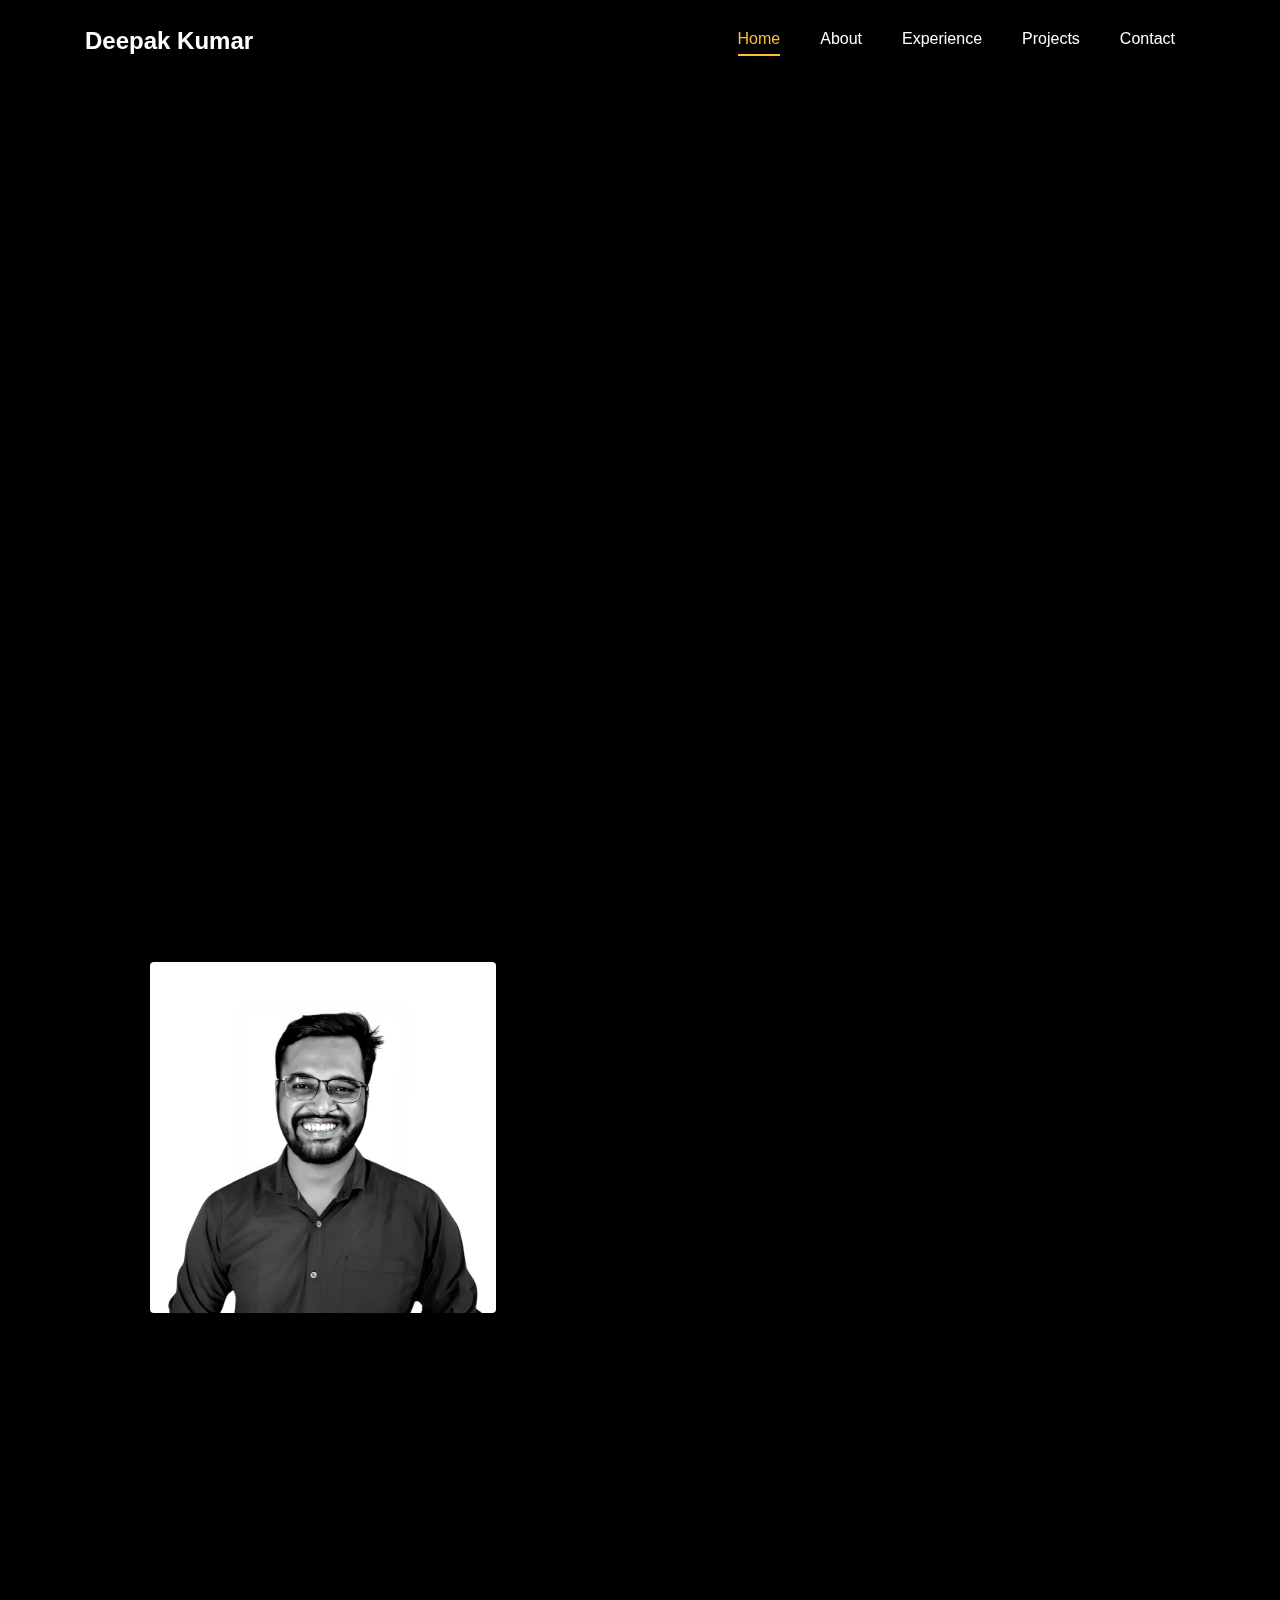
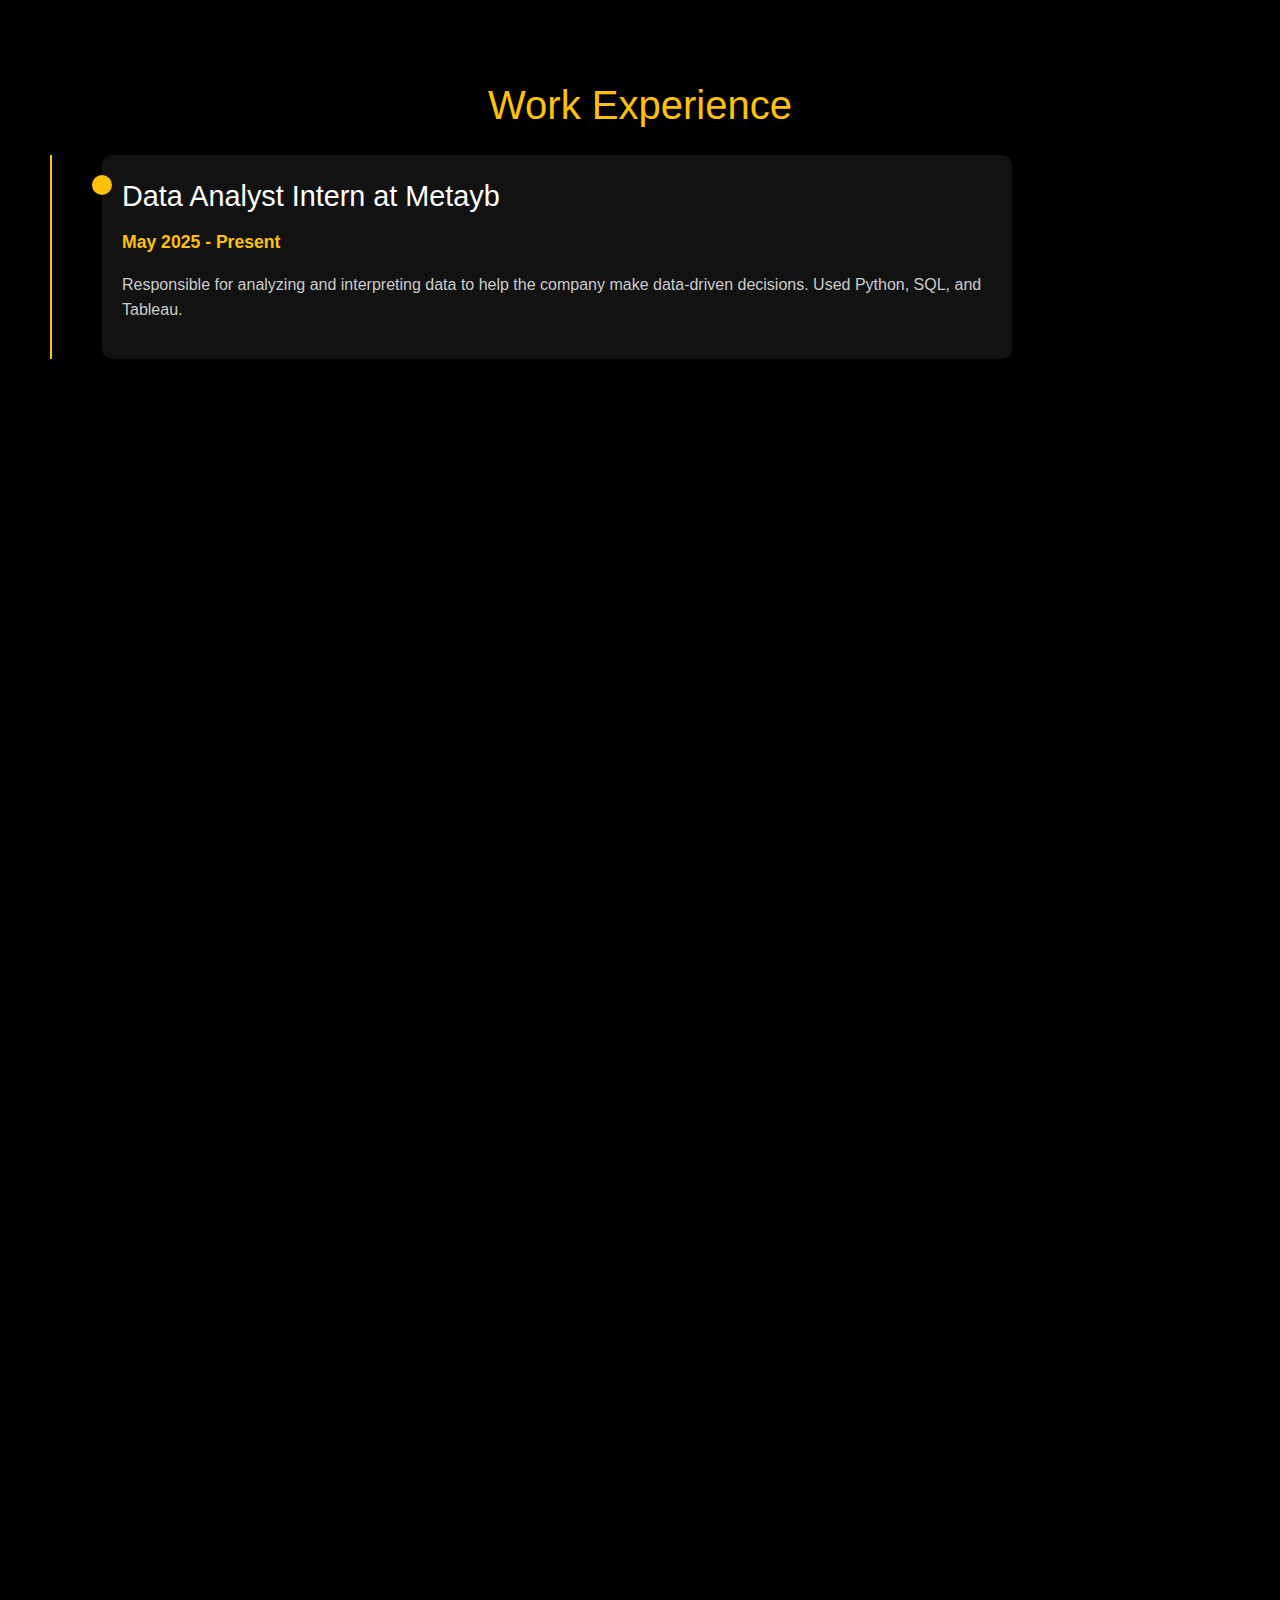
==== commit 10d320ba: "Update index.html" ====
--- a/index.html
+++ b/index.html
@@ -418,7 +418,7 @@
 				
 
                 <h3 class="heading"><a href="https://github.com/kumardeepak2k/project_1_Data_jobs_dashboard" target="_blank">Analyzing Global Data Job Trends</a></h3>
-                <p>This project explores hiring trends, skill demands, and salary insights for data professionals worldwide by analyzing job postings from leading recruitment platforms.</p>
+                <p>Data Jobs Insights Dashboard: Trends, Skills, and Opportunities in the Data Industry</p>
               </div>
             </div>
           </div>
@@ -429,7 +429,7 @@
               <div class="text mt-3 float-right d-block">
 
                 <h3 class="heading"><a href="https://github.com/kumardeepak2k/project_2_healthcare_dashboard_provider" target="_blank" >Health Care Dashboard Provider</a></h3>
-                <p>Built a comprehensive Healthcare Provider Dashboard using Power BI to analyze over £2M+ in healthcare financial and operational data..</p>
+                <p>Comprehensive Healthcare Dashboard: Data-Driven Insights for Better Patient Outcomes</p>
               </div>
             </div>
           </div>
@@ -651,22 +651,10 @@
     // Your JavaScript code goes here
     const workExperienceData = [
         {
-            title: "Data Analyst",
-            company: "ABC Corp",
-            duration: "June 2023 - Present",
+            title: "Data Analyst Intern",
+            company: "Metayb",
+            duration: "May 2025 - Present",
             description: "Responsible for analyzing and interpreting data to help the company make data-driven decisions. Used Python, SQL, and Tableau."
-        },
-        {
-            title: "Machine Learning Engineer",
-            company: "XYZ Tech",
-            duration: "January 2022 - May 2023",
-            description: "Developed and deployed machine learning models for predictive analysis. Worked with TensorFlow, PyTorch, and AWS."
-        },
-        {
-            title: "Software Engineer Intern",
-            company: "Tech Solutions",
-            duration: "June 2021 - December 2021",
-            description: "Assisted in developing web applications using JavaScript, HTML, and CSS. Collaborated with senior developers on project planning and execution."
         }
     ];
 
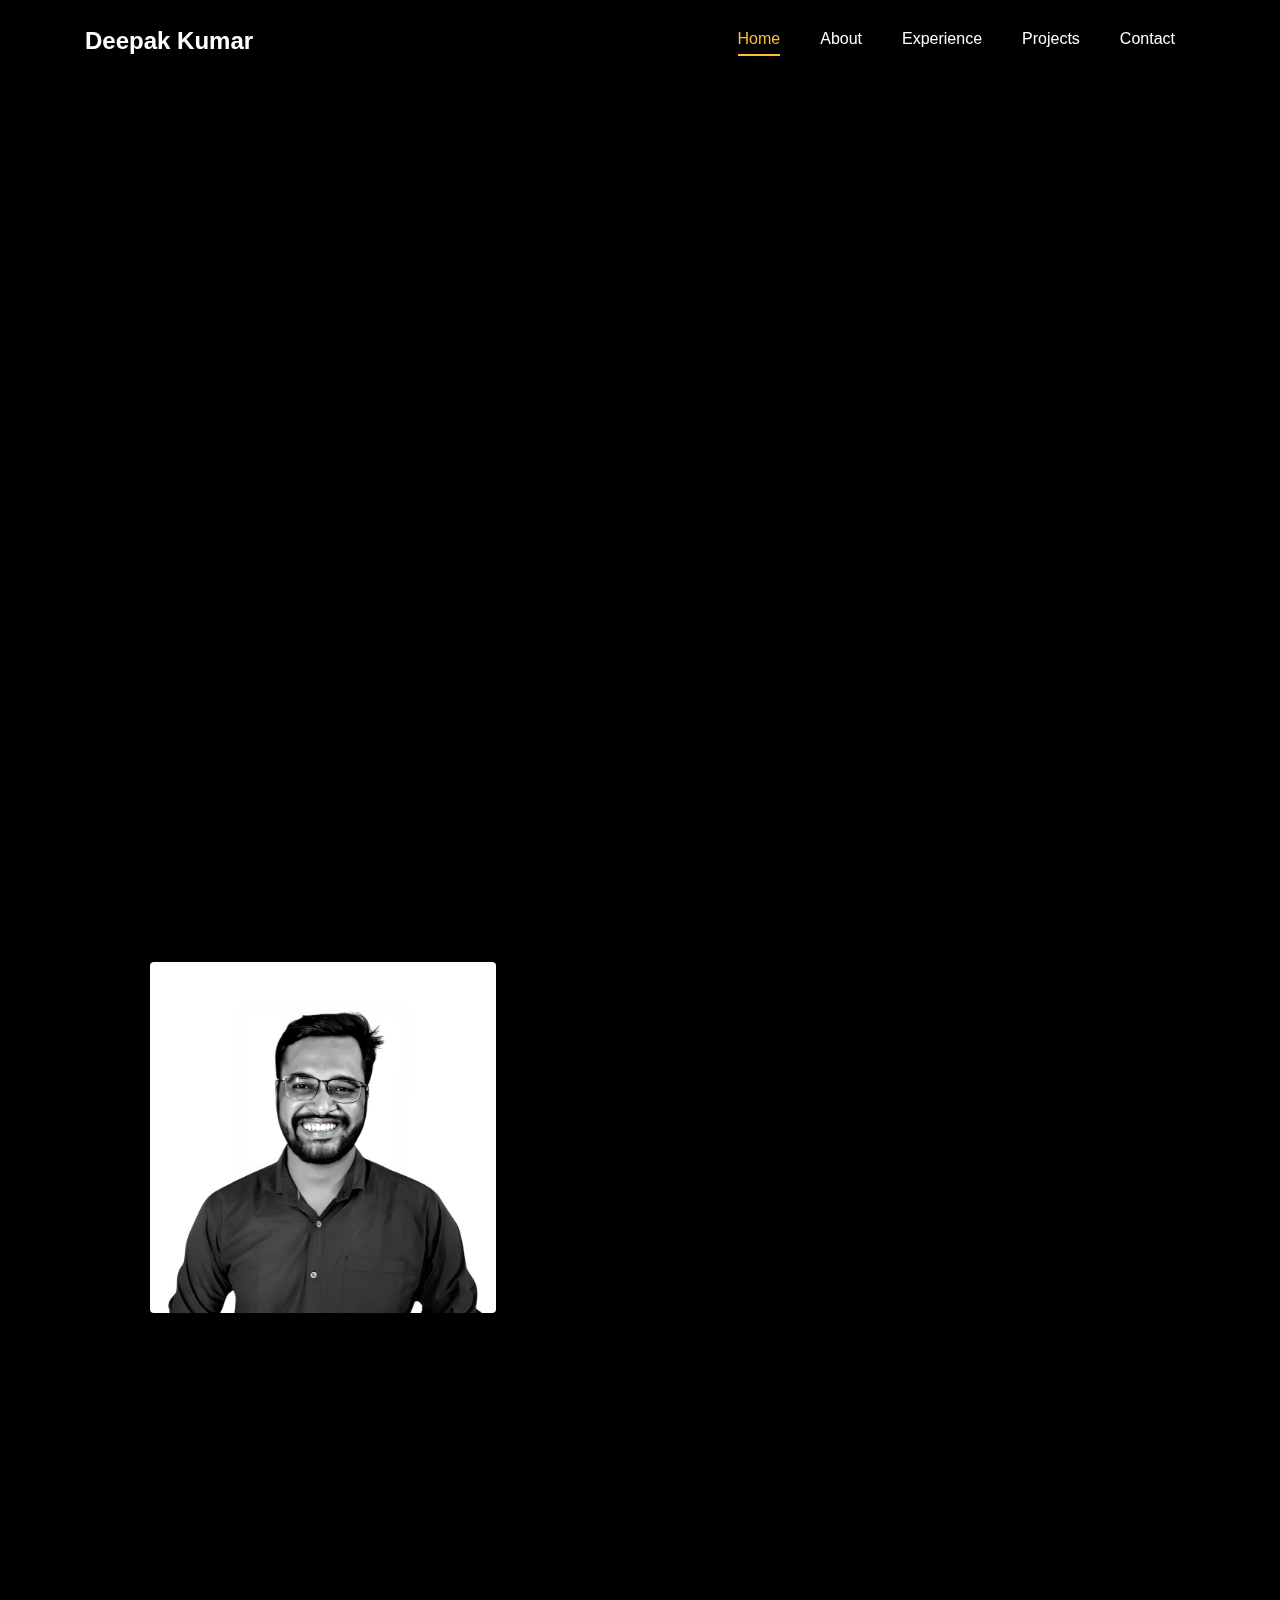
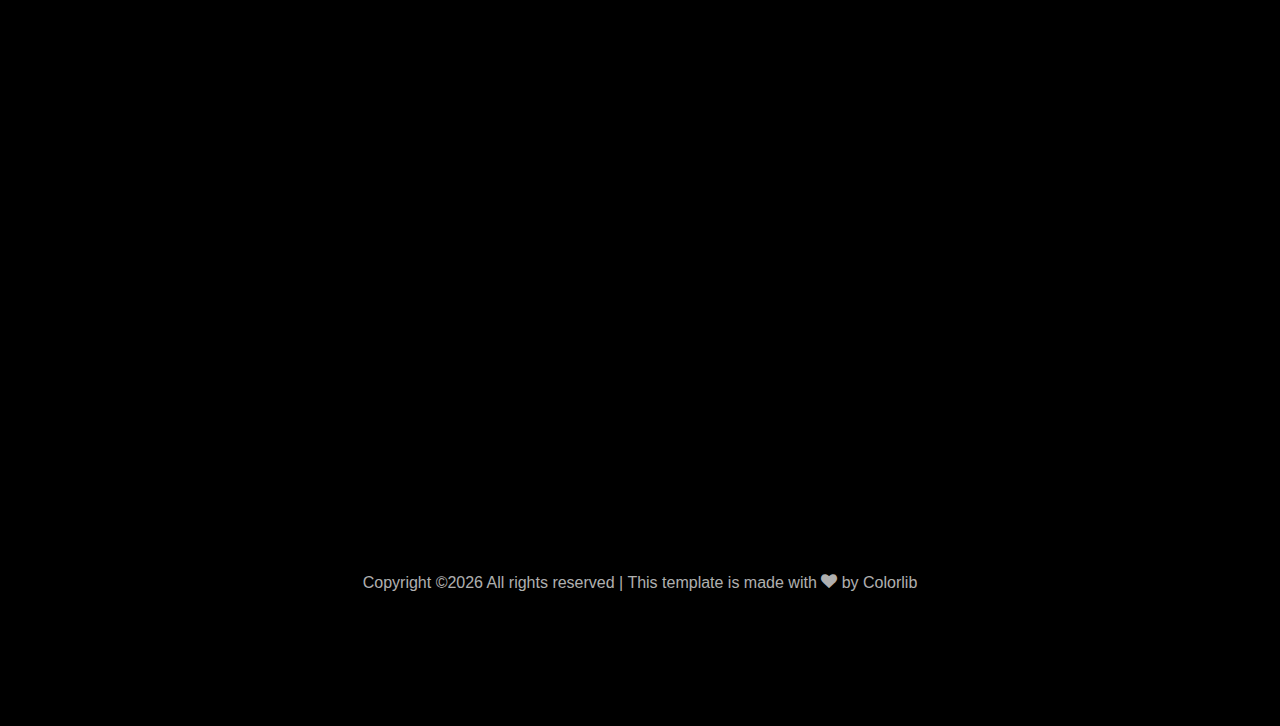
==== commit 17c44f7b: "Update index.html" ====
--- a/index.html
+++ b/index.html
@@ -162,9 +162,9 @@
 
 						// Create an array of typing text
 						const typingTexts = [
-						'Data Analyst  ',
+						'Data Analyst',
 						'  ',
-						'   ',
+						'Data Engineer',
 						];
 
 						// Create a function to display the typing animation for a given text
@@ -276,12 +276,12 @@
 								<p>Hi, I’m Deepak! I am passionate about data and technology, currently focusing on building my expertise in data analytics and data engineering. With a deep interest in using data to solve real-world problems, I’m working towards leveraging my skills to drive impactful, data-driven decisions across industries.My background has also provided me with a solid foundation in financial analysis, which helps me understand the critical importance of data-driven insights in making sound business decisions.</p>
 								<ul class="about-info mt-4 px-md-0 px-2">
 									<li class="d-flex"><span>Profile:</span> <span>Data Analytics &amp; Data Engineering</span></li>
-									<li class="d-flex"><span>Domain:</span> <span>Retail, Ecommerce, BFSI &amp; Finance</span></li>
-									<li class="d-flex"><span>Education:</span> <span>Bachelor of Arts in Mathematics (Statistics and Economics)</span></li>
+									<li class="d-flex"><span>Domain:</span> <span>Retail, Ecommerce,Healthcare , BFSI &amp; Finance</span></li>
+									<li class="d-flex"><span>Education:</span> <span>Bachelor's Degree in Mathematics (Statistics and Economics)</span></li>
 									<li class="d-flex"><span>Language:</span> <span>English</span></li>
 									<!-- <li class="d-flex"><span>BI Tools:</span> <span>Microsoft Power BI &amp; Tableau</span></li> -->
-									<li class="d-flex"><span>Other Skills:</span> <span>Python, Excel, Git, Power BI, SQL, Tableau, &amp; Google Analytics</span></li>
-									<li class="d-flex"><span>Interest:</span> <span>Reading, Indoor Rock Climbing, Anime</span></li>
+									<li class="d-flex"><span>Other Skills:</span> <span>Python, Excel, Git, Power BI, SQL, &amp; Google Analytics</span></li>
+									<li class="d-flex"><span>Interest:</span> <span>Reading, Anime</span></li>
 									
 								</ul>
 							</div>
@@ -447,7 +447,7 @@
         </div>
 	<br>
 		<!-- added justify-content-center to center align the last two projects -->
-		<div class="row d-flex justify-content-center">  
+		<!-- <div class="row d-flex justify-content-center">  
 			<div class="col-md-4 d-flex ftco-animate">
 				<div class="blog-entry justify-content-end">
 				<a href="https://github.com/rishabhnmishra/sales_forecasting/tree/main" target="_blank" class="block-20 zoom-effect" style="background-image: url('images/proj_4.jpg');">
@@ -485,7 +485,7 @@
 	  </div>
     </section>
 
-	<section class="ftco-section ftco-no-pt ftco-no-pb ftco-counter img" id="section-counter">
+	<section class="ftco-section ftco-no-pt ftco-no-pb ftco-counter img" id="section-counter"> -->
       <!-- <div class="container">
 		<div class="row d-md-flex align-items-center">
           <div class="col-md d-flex justify-content-center counter-wrap ftco-animate">
@@ -647,7 +647,7 @@
   <script src="js/main.js"></script>
     
 
-  <script>
+  <!-- <script>
     // Your JavaScript code goes here
     const workExperienceData = [
         {
@@ -656,9 +656,9 @@
             duration: "May 2025 - Present",
             description: "Responsible for analyzing and interpreting data to help the company make data-driven decisions. Used Python, SQL, and Tableau."
         }
-    ];
-
-    function renderWorkExperience() {
+    ]; -->
+
+    <!-- function renderWorkExperience() {
         const container = document.getElementById("timeline-container");
         workExperienceData.forEach(entry => {
             const experienceDiv = document.createElement("div");
@@ -675,7 +675,7 @@
     }
 
     // Call the function to render the work experience
-    renderWorkExperience();
+    renderWorkExperience(); -->
 </script>
 
   </body>
